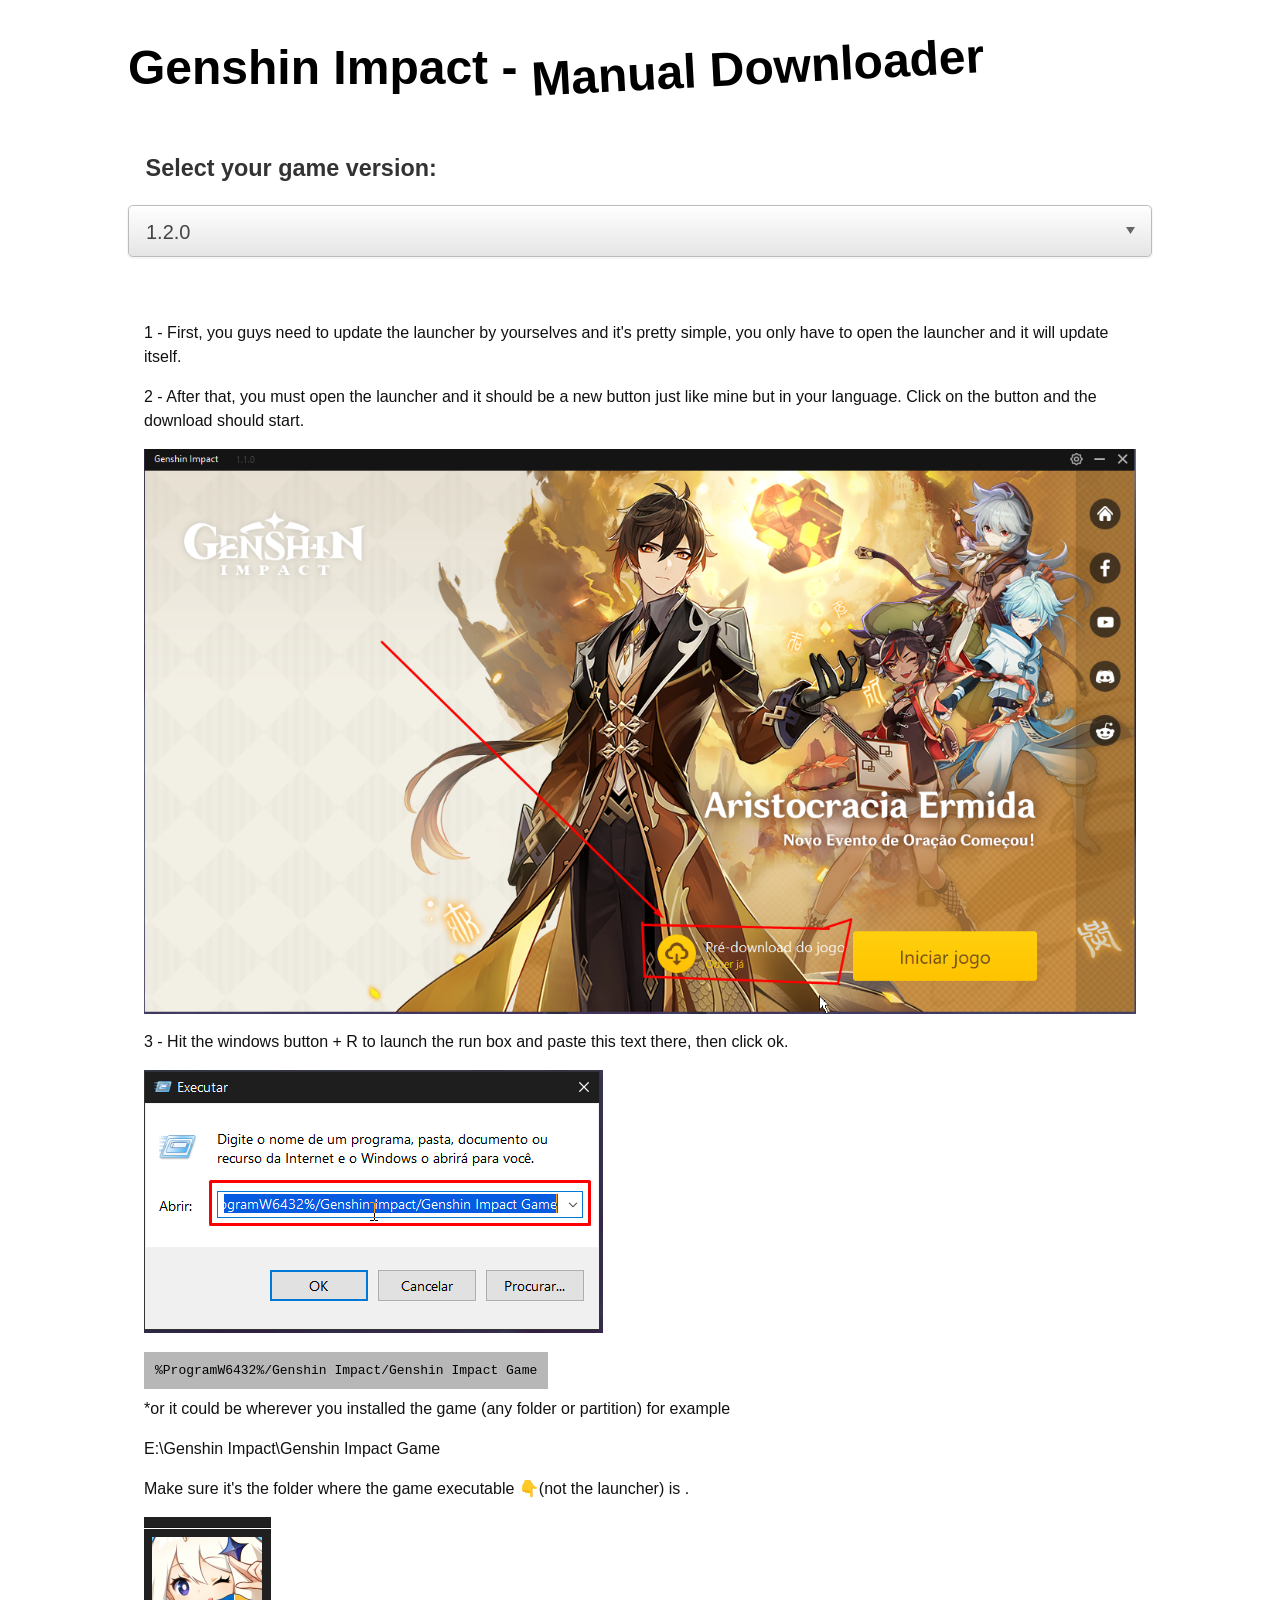
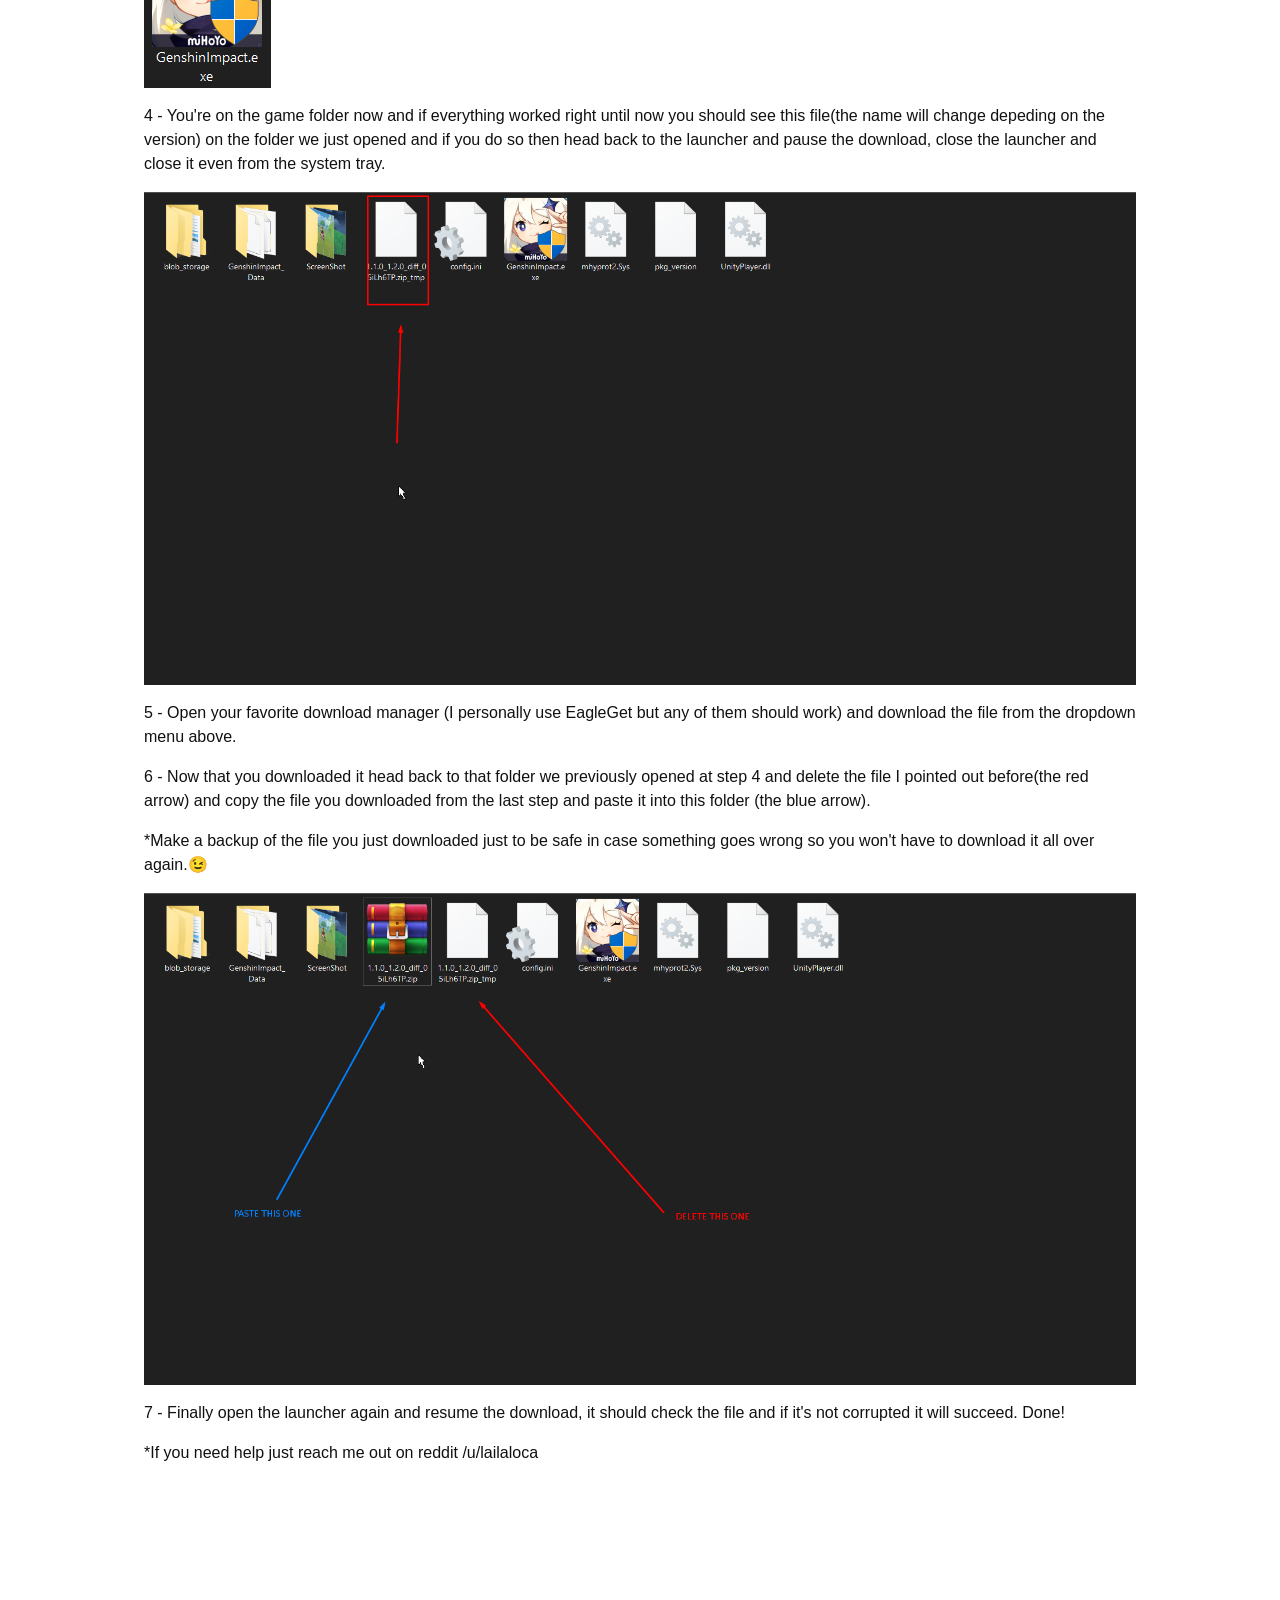
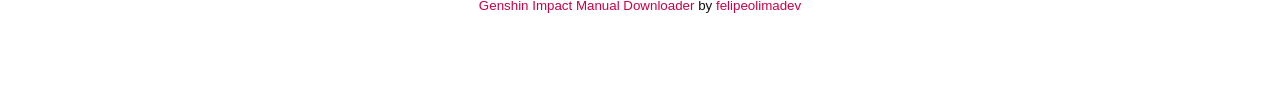
==== index.html @ 71a45eb3 "Add files via upload" ====
<!DOCTYPE html>
<html lang="en" >
<head>
  <meta charset="UTF-8">
  <title>Genshin Impact Manual Downloader</title>
  <link rel="stylesheet" href="./style.css">

</head>
<body>
<!-- partial:index.partial.html -->

<h1 class="h1-title"><span>Genshin Impact</span> - <span>Manual Downloader</span></h1>

<h3><label class="wrapper second-title" for="states">Select your game version:</label></h3>
<div class="button dropdown"> 
  <select id="colorselector">
     <option value="120">1.2.0</option>
     <option value="130">1.3.0</option>
     <option value="132">1.3.2</option>
	 <option value="140">1.4.0 (Full install)</option>
  </select>
</div>

<div class="output">
  <div id="120" class="colors red">
  <p><h1>From 1.2.0 to 1.3.2</h1></p>
  <h3>MD5 HASH: <code class="code-red">3BEC4FBD206C44305ED98B27245C125B</code></h3>
  <h2><code class="code-red">https://autopatchhk.yuanshen.com/client_app/update/hk4e_global/10/1.2.0_1.3.2_diff_sHu9eOFd.zip</code></h2>
  
  <p><h1>From 1.2.0 to 1.4.0</h1></p>
  <h3>MD5 HASH: <code class="code-red">4CECEE1CA156A1D837879C509318E1BC</code></h3>
  <h2><code class="code-red">https://autopatchhk.yuanshen.com/client_app/update/hk4e_global/10/1.2.0_1.4.0_diff_kO7vMycf.zip</code></h2>
  
  </div>
  <div id="130" class="colors yellow">
  <p><h1>From 1.3.0 to 1.3.2</h1></p>
  <h3>MD5 HASH: <code class="code-yellow">E9FAFF0BE1172B6C1810EA9C0E4A84C6</code></h3>
  <h2><code class="code-yellow">https://autopatchhk.yuanshen.com/client_app/update/hk4e_global/10/1.3.0_1.3.2_diff_ryqTKPYO.zip</code></h2>  
  
  <p><h1>From 1.3.0 to 1.4.0</h1></p>
  <h3>MD5 HASH: <code class="code-yellow">5268B61186CE993583B4AE849CB8EB5B</code></h3>
  <h2><code class="code-yellow">https://autopatchhk.yuanshen.com/client_app/update/hk4e_global/10/1.3.0_1.4.0_diff_hLOEnPIc.zip</code></h2>  
  
  </div>
  <div id="132" class="colors blue"> 
  <p><h1>From 1.3.2 to 1.4.0</h1></p>
  <h3>MD5 HASH: <code class="code-blue">735B91CC82014F9531EDC8C6E764F35A</code></h3>
  <h2><code class="code-blue">https://autopatchhk.yuanshen.com/client_app/update/hk4e_global/10/1.3.2_1.4.0_diff_1P539V4J.zip</code></h2>  
  </div>
  <div id="140" class="colors green"> 
  <p><h1>Download the whole game (1.4.0)</h1></p>
  <p>*This is for those having problems download a fresh install game without coming from older versions!</p>
  <h3>MD5 HASH: <code class="code-green">789BB8815021468D180CFA2AE6CA648A</code></h3>
  <h2><code class="code-green">https://autopatchhk.yuanshen.com/client_app/pc_mihoyo/20210317_67c8f1002bb26672/GenshinImpact_1.4.0.zip</code></h2>  
  </div>
</div>
<div class="container-guide">
<p>1 - First, you guys need to update the launcher by yourselves and it's pretty simple, you only have to open the launcher and it will update itself.</p>


<p>2 - After that, you must open the launcher and it should be a new button just like mine but in your language. Click on the button and the download should start.</p>
<img src="image1.png">
<p>3 - Hit the windows button + R to launch the run box and paste this text there, then click ok.</p>
<img src="image2.png">
<br>
<code>%ProgramW6432%/Genshin Impact/Genshin Impact Game</code>
<p>*or it could be wherever you installed the game (any folder or partition) for example

<p>E:\Genshin Impact\Genshin Impact Game</p>

Make sure it's the folder where the game executable 👇(not the launcher) is .</p>
<img src="image3.png">
<p>4 - You're on the game folder now and if everything worked right until now you should see this file(the name will change depeding on the version) on the folder we just opened and if you do so then head back to the launcher and pause the download, close the launcher and close it even from the system tray.</p>
<img src="image4.png">

<p>5 - Open your favorite download manager (I personally use EagleGet but any of them should work) and download the file from the dropdown menu above.</p>

<p>6 - Now that you downloaded it head back to that folder we previously opened at step 4 and delete the file I pointed out before(the red arrow) and copy the file you downloaded from the last step and paste it into this folder (the blue arrow).</p>

<p>*Make a backup of the file you just downloaded just to be safe in case something goes wrong so you won't have to download it all over again.😉</p>
<img src="image5.png">

<p>7 - Finally open the launcher again and resume the download, it should check the file and if it's not corrupted it will succeed. Done!</p>

*If you need help just reach me out on reddit /u/lailaloca
</div>
<footer>
<small>
<a href="https://felipeolimadev.github.io/index.html">Genshin Impact Manual Downloader</a> 
by <a href="https://github.com/felipeolimadev/">felipeolimadev</a></small>
</footer>
<!-- partial -->
  <script src='https://cdnjs.cloudflare.com/ajax/libs/jquery/2.1.3/jquery.min.js'></script><script  src="./script.js"></script>

</body>
</html>
---- style.css ----
body {
  font: 100%/1.5 Arial, Corbel, "Lucida Grande", "Trebuchet Ms", sans-serif;
  color: #111; 
	background: #fff;
	background-size:cover;
  margin: 2em 10%;
}
.main-title{
	
}
.second-title{
	
}
/* Label styles: style as needed */
label {
  display:block;
  margin: 2em 1em .25em .75em;
  font-size: 1.25em;
  color:#333;
}

/* Container used for styling the custom select, the buttom class adds the bg gradient, corners, etc. */
.dropdown {
  position: relative;
  display:block;
  margin-top:0.5em;
  padding:0;
}

/* This is the native select, we're making everything the text invisible so we can see the button styles in the wrapper */
.dropdown select {
  width:100%;
  margin:0;
  background:none;
  border: 1px solid transparent;
  outline: none;
  /* Prefixed box-sizing rules necessary for older browsers */
  box-sizing: border-box;
  /* Remove select styling */
  -moz-appearance: none;
       appearance: none;
  -webkit-appearance: none;
  /* Magic font size number to prevent iOS text zoom */
  font-size:1.25em;
  /* General select styles: change as needed */
  /* font-weight: bold; */
  color: #444;
  padding: .6em 1.9em .5em .8em;
  line-height:1.3;
}
.dropdown select,
label {
  font-family: AvenirNextCondensed-DemiBold, Corbel, "Lucida Grande","Trebuchet Ms", sans-serif;
}

/* Custom arrow sits on top of the select - could be an image, SVG, icon font, etc. or the arrow could just baked into the bg image on the select */

.dropdown::after {
  content: "";
  position: absolute;
  width: 9px;
  height: 8px;
  top: 50%;
  right: 1em;
  margin-top:-4px;
  z-index: 2;
  background: url("data:image/svg+xml;charset=utf8,%3Csvg xmlns='http://www.w3.org/2000/svg' viewBox='0 0 16 12'%3E%3Cpolygon fill='rgb(102,102,102)' points='8,12 0,0 16,0'/%3E%3C/svg%3E") 0 0 no-repeat;  
  /* These hacks make the select behind the arrow clickable in some browsers */
  pointer-events:none;
}

/* This hides native dropdown button arrow in IE 10/11+ so it will have the custom appearance, IE 9 and earlier get a native select */
@media screen and (-ms-high-contrast: active), (-ms-high-contrast: none) {
  .dropdown select::-ms-expand {
    display: none;
  }
  /* Removes the odd blue bg color behind the text in IE 10/11 and sets the text to match the focus style text */
  select:focus::-ms-value {
    background: transparent;
    color: #222;
  }
}

/* Firefox >= 2 -- Older versions of FF (v2 - 6) won't let us hide the native select arrow, so we'll just hide the custom icon and go with native styling */
/* Show only the native arrow */
body:last-child .dropdown::after, x:-moz-any-link {
  display: none;
}
/* reduce padding */
body:last-child .dropdown select, x:-moz-any-link {
  padding-right: .8em;
}

/* Firefox 7+ -- Will let us hide the arrow, but inconsistently (see FF 30 comment below). We've found the simplest way to hide the native styling in FF is to make the select bigger than its container. */
/* The specific FF selector used below successfully overrides the previous rule that turns off the custom icon; other FF hacky selectors we tried, like `*>.dropdown::after`, did not undo the previous rule */

/* Set overflow:hidden on the wrapper to clip the native select's arrow, this clips hte outline too so focus styles are less than ideal in FF */
_::-moz-progress-bar, body:last-child .dropdown {
  overflow: hidden;
}
/* Show only the custom icon */
_::-moz-progress-bar, body:last-child .dropdown:after {
  display: block;
}
_::-moz-progress-bar, body:last-child .dropdown select {
  /* increase padding to make room for menu icon */
  padding-right: 1.9em;
  /* `window` appearance with these text-indent and text-overflow values will hide the arrow FF up to v30 */
  -moz-appearance: window;
  text-indent: 0.01px;
  text-overflow: "";
  /* for FF 30+ on Windows 8, we need to make the select a bit longer to hide the native arrow */
  width: 110%;
}

/* At first we tried the following rule to hide the native select arrow in Firefox 30+ in Windows 8, but we'd rather simplify the CSS and widen the select for all versions of FF since this is a recurring issue in that browser */
/* @supports (-moz-appearance:meterbar) and (background-blend-mode:difference,normal) {
.dropdown select { width:110%; }
}   */


/* Firefox 7+ focus style - This works around the issue that -moz-appearance: window kills the normal select focus. Using semi-opaque because outline doesn't handle rounded corners */
_::-moz-progress-bar, body:last-child .dropdown select:focus {
  outline: 2px solid rgba(180,222,250, .7);
}


/* Opera - Pre-Blink nix the custom arrow, go with a native select button */
x:-o-prefocus, .dropdown::after {
  display:none;
}


/* Hover style */
.dropdown:hover {
  border:1px solid #888;
}

/* Focus style */
select:focus {
  outline:none;
  box-shadow: 0 0 1px 3px rgba(180,222,250, 1);
  background-color:transparent;
  color: #222;
  border:1px solid #aaa;
}


/* Firefox focus has odd artifacts around the text, this kills that */
select:-moz-focusring {
  color: transparent;
  text-shadow: 0 0 0 #000;
}

option {
  font-weight:normal;
}


/* These are just demo button-y styles, style as you like */
.button {
  border: 1px solid #bbb;
  border-radius: .3em;
  box-shadow: 0 1px 0 1px rgba(0,0,0,.04);
  background: #f3f3f3; /* Old browsers */ /* FF3.6+ */ /* Chrome,Safari4+ */ /* Chrome10+,Safari5.1+ */ /* Opera 11.10+ */ /* IE10+ */
  background: linear-gradient(to bottom, #ffffff 0%,#e5e5e5 100%); /* W3C */
}
.container-guide{
	  margin: 0 auto;
  padding: 1em; 
  background #000;
}
.container-guide img{
        max-width: 100%;
        max-height: 100%;
        display: block; /* remove extra space below image */
    
}
.container-guide code{    
	padding: 11px;    
    background: #b7b7b7;
    color: #000;}
	
.output {
  margin: 0 auto;
  padding: 1em; 
}
.colors {
  padding: 2em;
  color: #fff;
  display: none;
}
.red {
  background: #c04;
} 
.green{
	background: #c04;
}
code{
	padding: 5px;
	background: #fff;
	color: #000;
}
.code-green{
	
}
.yellow {
  color: #000;
  background: #f5e000;
} 
.blue {
  background: #079;
}
footer {
  margin: 5em auto 3em;
  padding: 2em 2.5%;
  text-align: center;
}
a {
  color: #c04;
  text-decoration: none;
}

a:hover {
  color: #903;
  text-decoration: underline;
}




.h1-title {
  margin: 0;
  font-size: 3em;
  padding: 0;
  color: black;

  span {
    transform: scale(0.9);
    display: inline-block;
  }
  span:first-child {
    animation: bop 1s cubic-bezier(0.175, 0.885, 0.32, 1.275) forwards infinite
      alternate;
  }
  span:last-child {
    animation: bopB 1s 0.2s cubic-bezier(0.175, 0.885, 0.32, 1.275) forwards
      infinite alternate;
  }
}

@keyframes bop {
  0% {
    transform: scale(0.9);
  }
  50%,
  100% {
    transform: scale(1);
  }
}

@keyframes bopB {
  0% {
    transform: scale(0.9);
  }
  80%,
  100% {
    transform: scale(1) rotateZ(-3deg);
  }
}
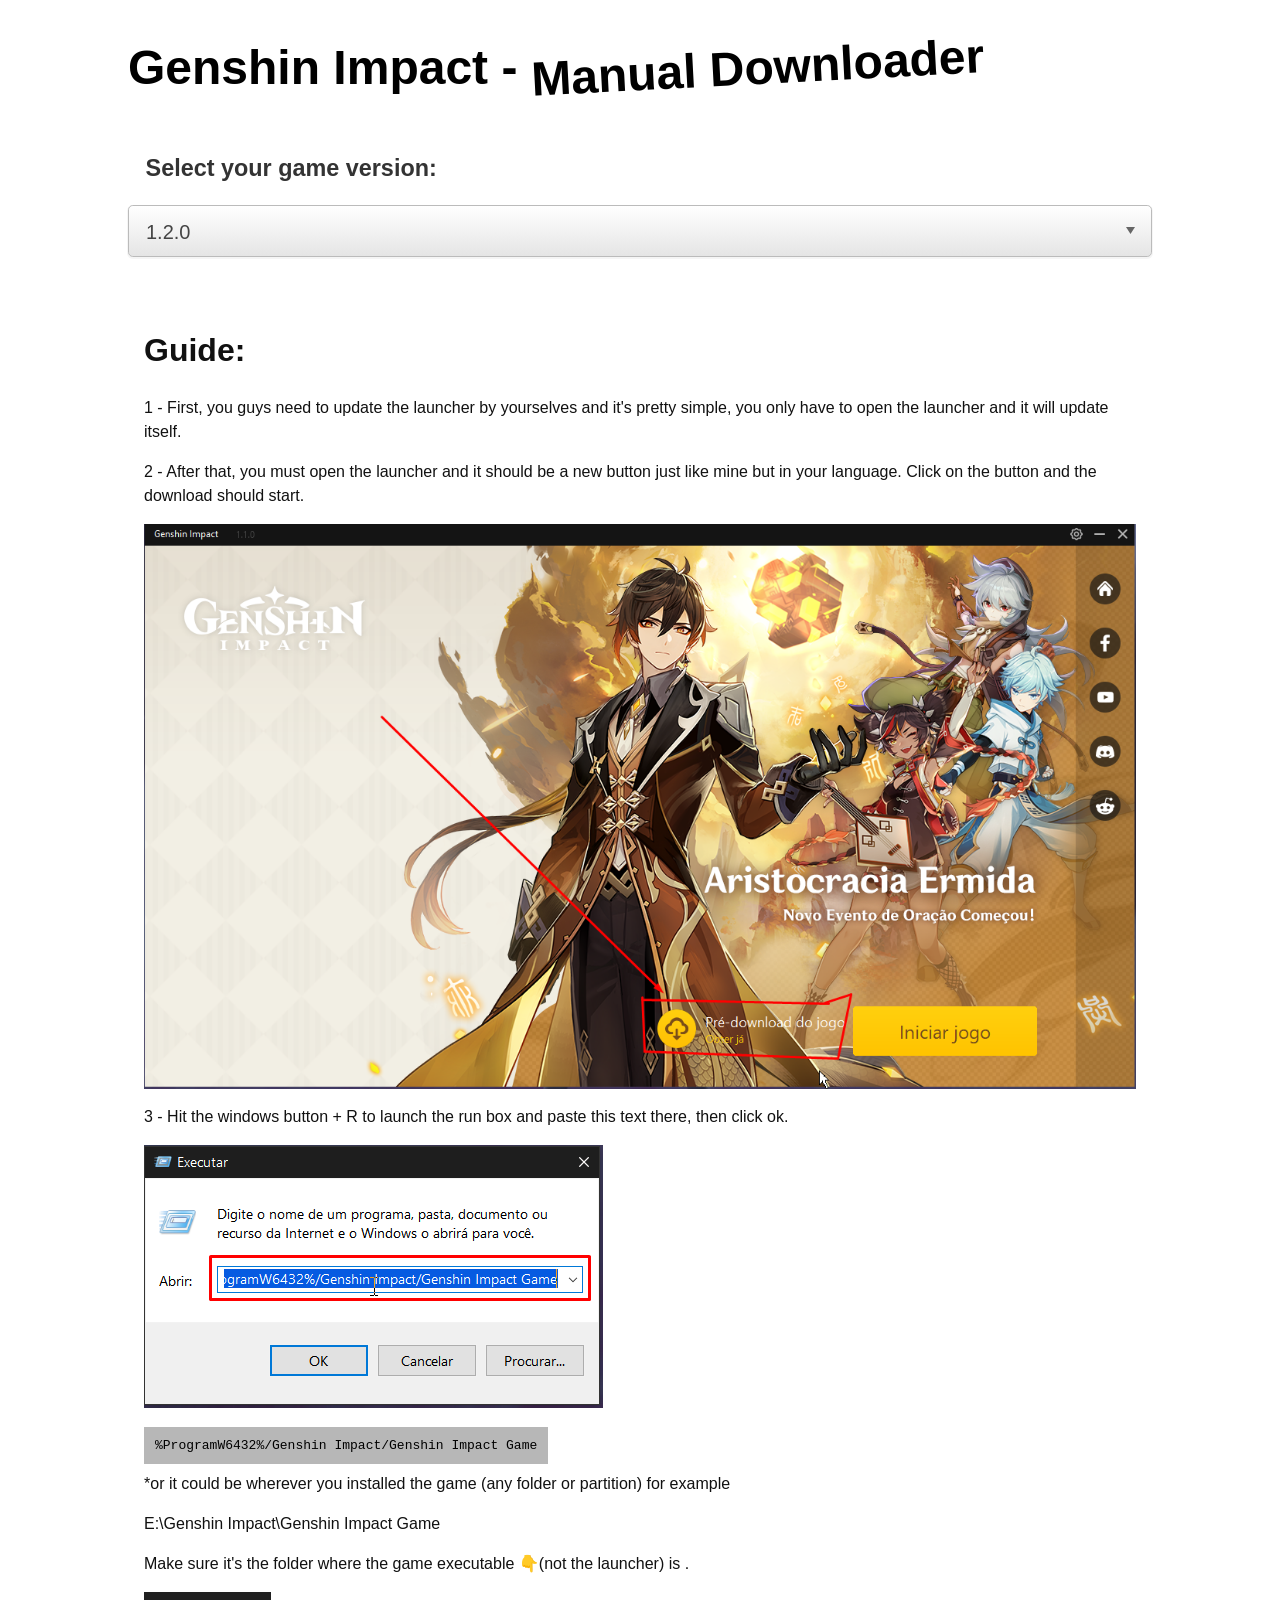
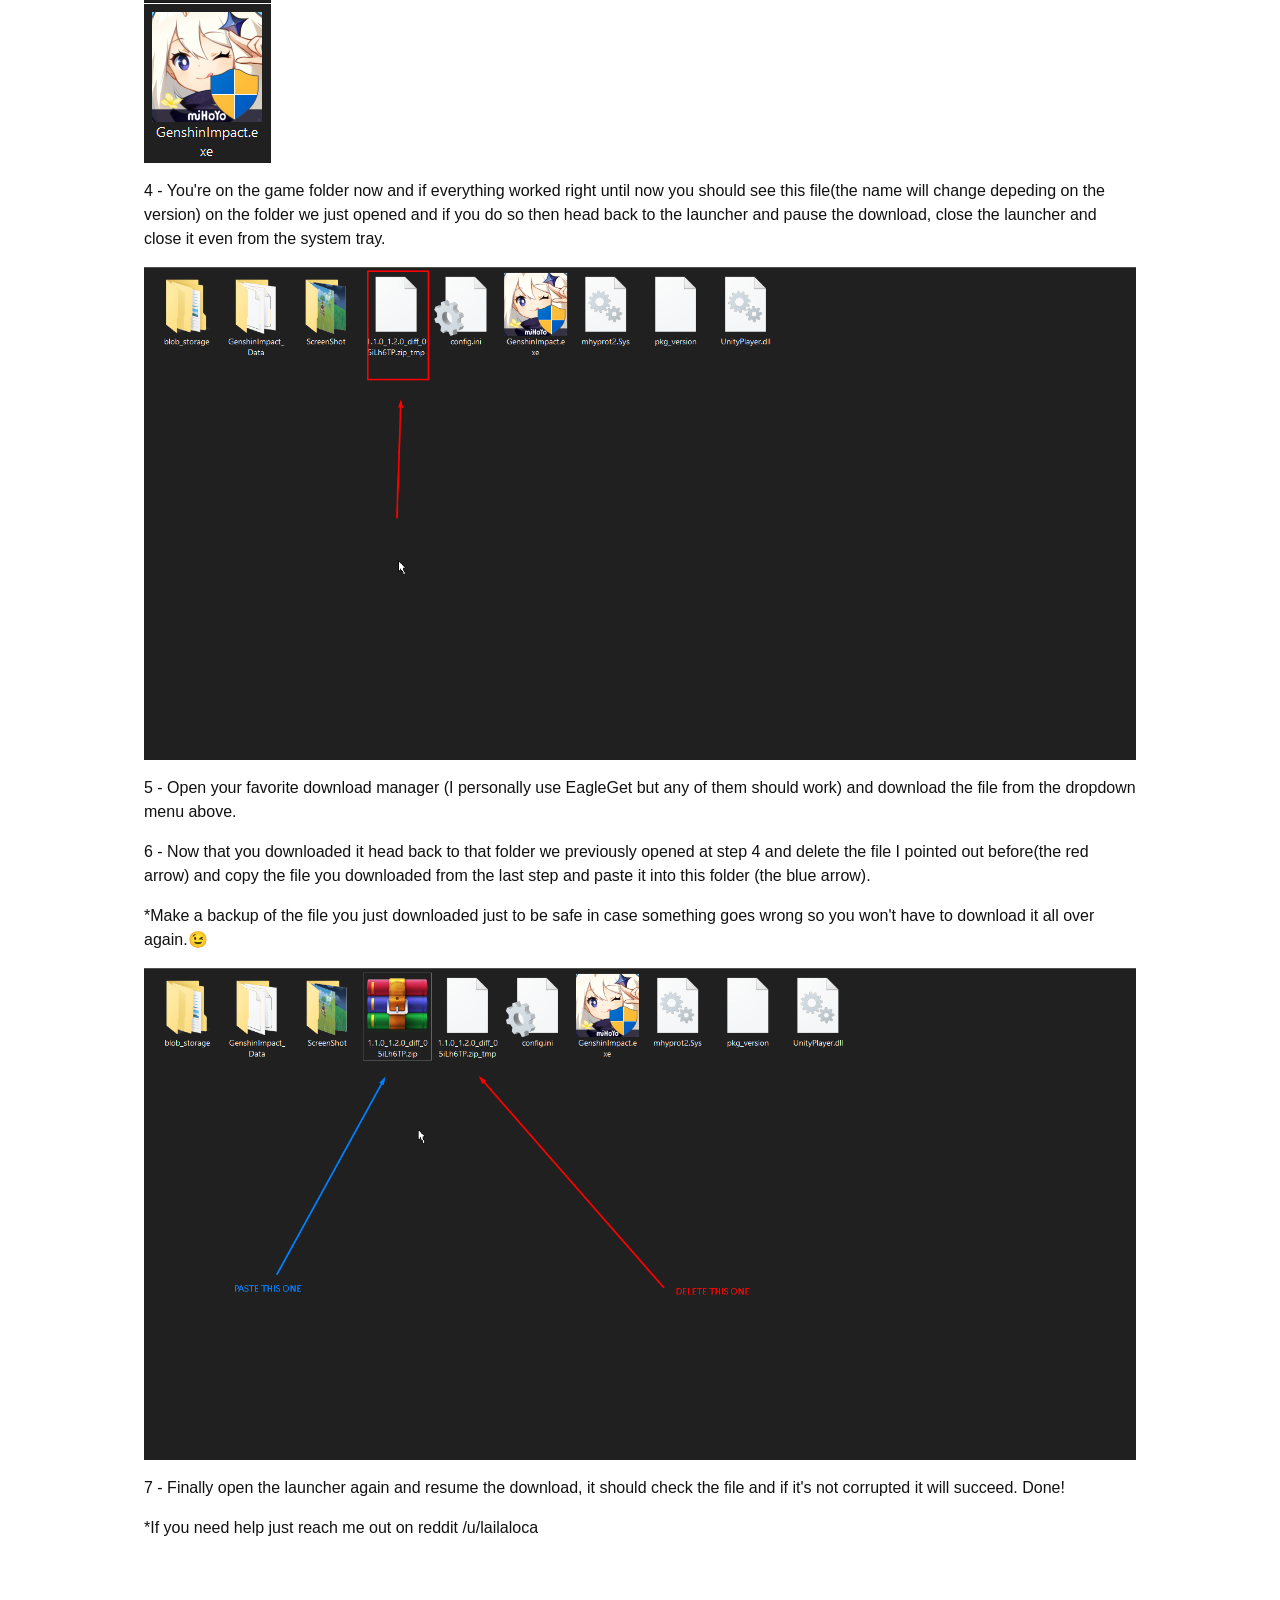
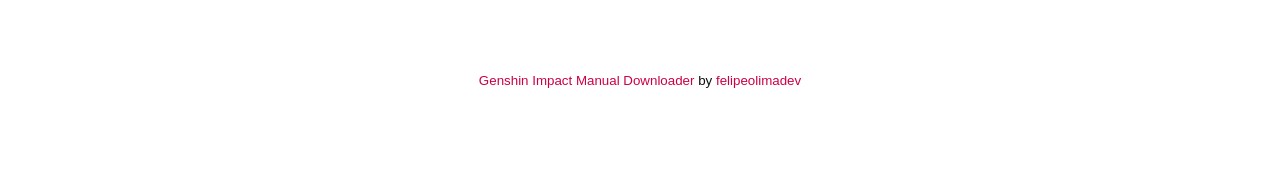
==== commit f73d8397: "Update index.html" ====
--- a/index.html
+++ b/index.html
@@ -55,6 +55,7 @@
   </div>
 </div>
 <div class="container-guide">
+	<h1>Guide: </h1>
 <p>1 - First, you guys need to update the launcher by yourselves and it's pretty simple, you only have to open the launcher and it will update itself.</p>
 
 
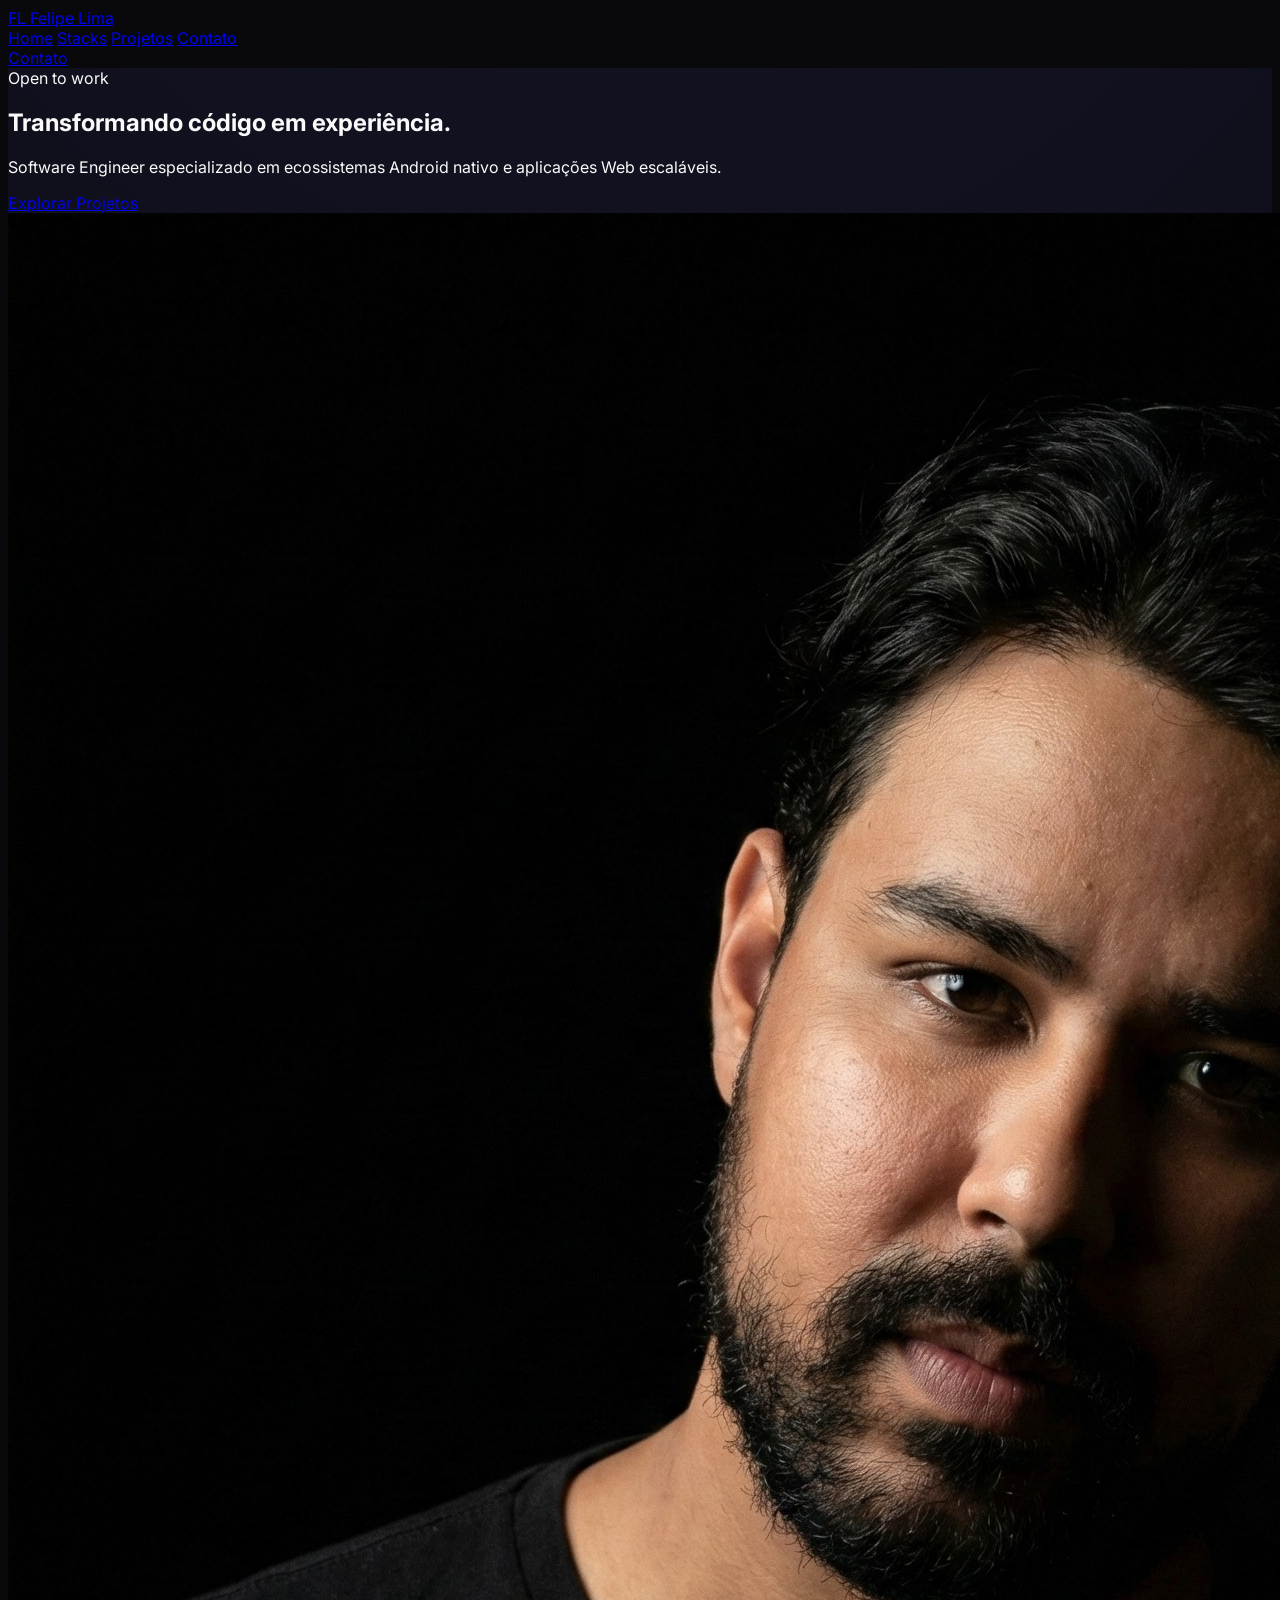
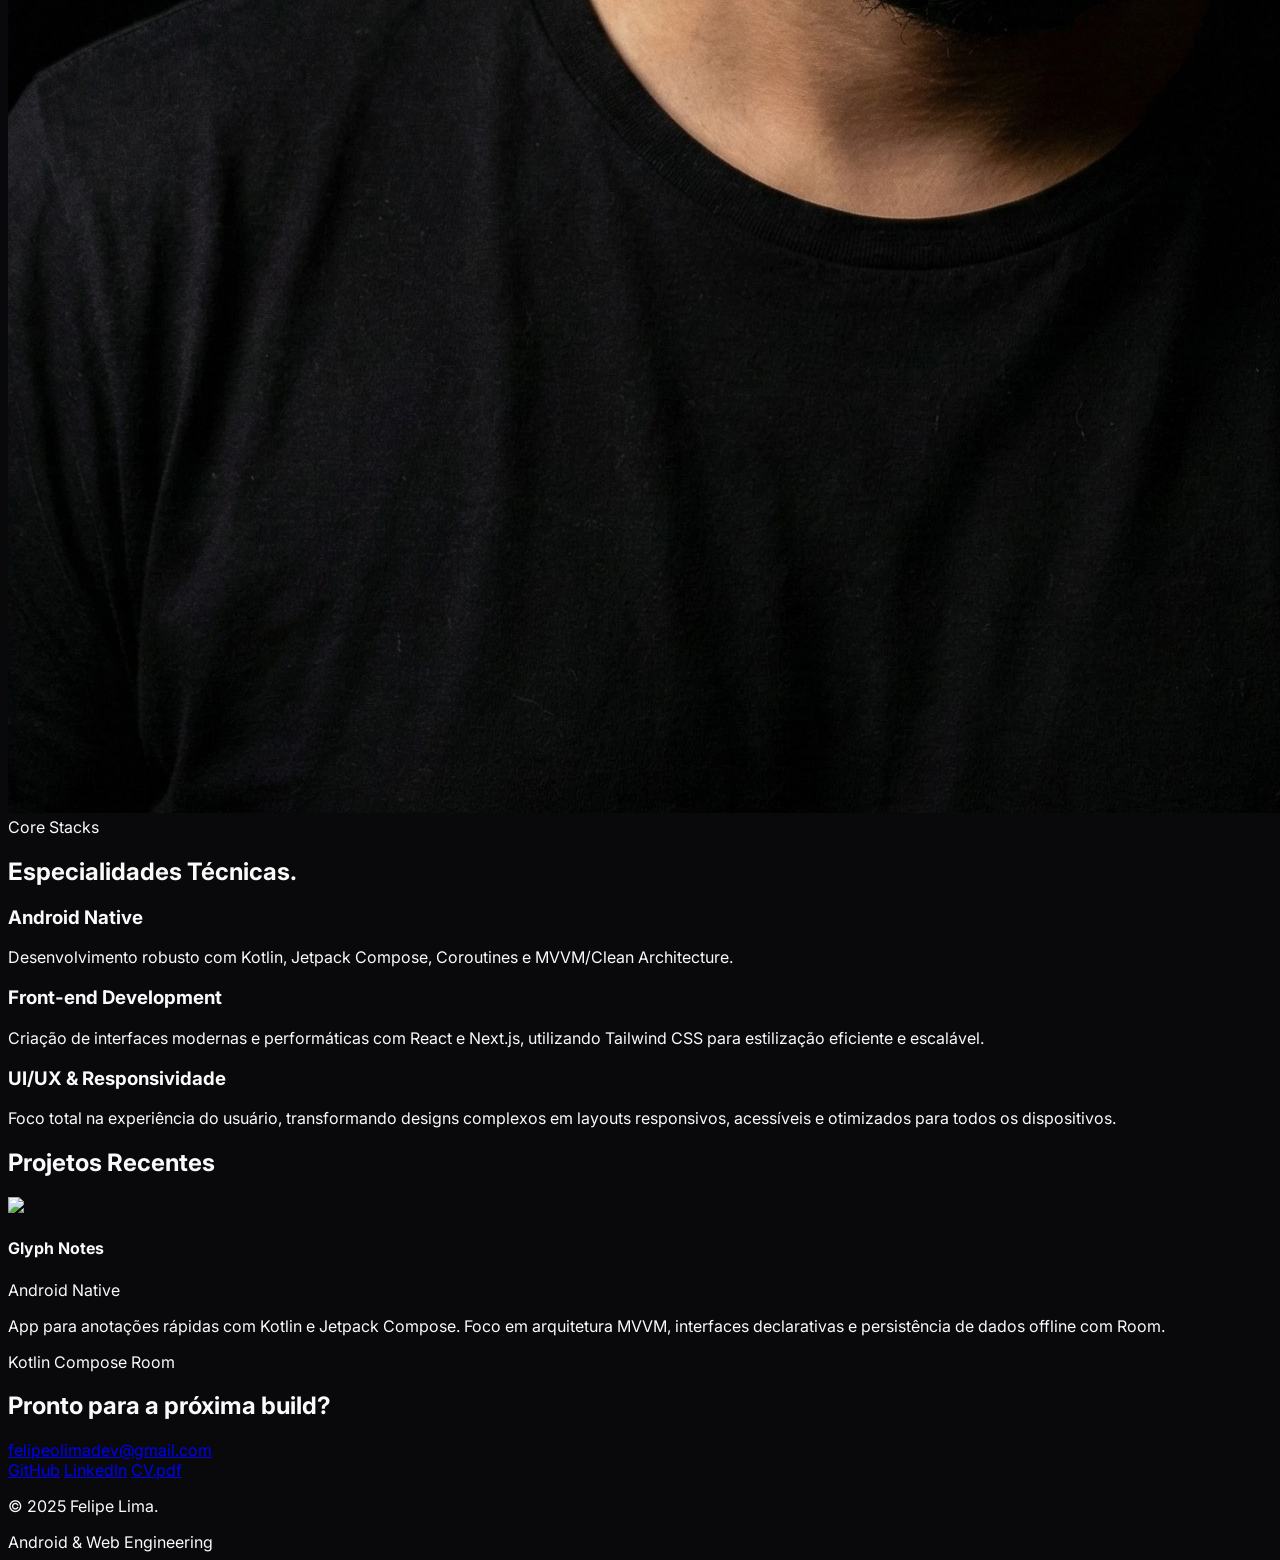
==== commit 79c1b632: "Add files via upload" ====
--- a/index.html
+++ b/index.html
@@ -1,97 +1,250 @@
-<!DOCTYPE html>
-<html lang="en" >
-<head>
-  <meta charset="UTF-8">
-  <title>Genshin Impact Manual Downloader</title>
-  <link rel="stylesheet" href="./style.css">
-
-</head>
-<body>
-<!-- partial:index.partial.html -->
-
-<h1 class="h1-title"><span>Genshin Impact</span> - <span>Manual Downloader</span></h1>
-
-<h3><label class="wrapper second-title" for="states">Select your game version:</label></h3>
-<div class="button dropdown"> 
-  <select id="colorselector">
-     <option value="120">1.2.0</option>
-     <option value="130">1.3.0</option>
-     <option value="132">1.3.2</option>
-	 <option value="140">1.4.0 (Full install)</option>
-  </select>
-</div>
-
-<div class="output">
-  <div id="120" class="colors red">
-  <p><h1>From 1.2.0 to 1.3.2</h1></p>
-  <h3>MD5 HASH: <code class="code-red">3BEC4FBD206C44305ED98B27245C125B</code></h3>
-  <h2><code class="code-red">https://autopatchhk.yuanshen.com/client_app/update/hk4e_global/10/1.2.0_1.3.2_diff_sHu9eOFd.zip</code></h2>
-  
-  <p><h1>From 1.2.0 to 1.4.0</h1></p>
-  <h3>MD5 HASH: <code class="code-red">4CECEE1CA156A1D837879C509318E1BC</code></h3>
-  <h2><code class="code-red">https://autopatchhk.yuanshen.com/client_app/update/hk4e_global/10/1.2.0_1.4.0_diff_kO7vMycf.zip</code></h2>
-  
-  </div>
-  <div id="130" class="colors yellow">
-  <p><h1>From 1.3.0 to 1.3.2</h1></p>
-  <h3>MD5 HASH: <code class="code-yellow">E9FAFF0BE1172B6C1810EA9C0E4A84C6</code></h3>
-  <h2><code class="code-yellow">https://autopatchhk.yuanshen.com/client_app/update/hk4e_global/10/1.3.0_1.3.2_diff_ryqTKPYO.zip</code></h2>  
-  
-  <p><h1>From 1.3.0 to 1.4.0</h1></p>
-  <h3>MD5 HASH: <code class="code-yellow">5268B61186CE993583B4AE849CB8EB5B</code></h3>
-  <h2><code class="code-yellow">https://autopatchhk.yuanshen.com/client_app/update/hk4e_global/10/1.3.0_1.4.0_diff_hLOEnPIc.zip</code></h2>  
-  
-  </div>
-  <div id="132" class="colors blue"> 
-  <p><h1>From 1.3.2 to 1.4.0</h1></p>
-  <h3>MD5 HASH: <code class="code-blue">735B91CC82014F9531EDC8C6E764F35A</code></h3>
-  <h2><code class="code-blue">https://autopatchhk.yuanshen.com/client_app/update/hk4e_global/10/1.3.2_1.4.0_diff_1P539V4J.zip</code></h2>  
-  </div>
-  <div id="140" class="colors green"> 
-  <p><h1>Download the whole game (1.4.0)</h1></p>
-  <p>*This is for those having problems download a fresh install game without coming from older versions!</p>
-  <h3>MD5 HASH: <code class="code-green">789BB8815021468D180CFA2AE6CA648A</code></h3>
-  <h2><code class="code-green">https://autopatchhk.yuanshen.com/client_app/pc_mihoyo/20210317_67c8f1002bb26672/GenshinImpact_1.4.0.zip</code></h2>  
-  </div>
-</div>
-<div class="container-guide">
-	<h1>Guide: </h1>
-<p>1 - First, you guys need to update the launcher by yourselves and it's pretty simple, you only have to open the launcher and it will update itself.</p>
-
-
-<p>2 - After that, you must open the launcher and it should be a new button just like mine but in your language. Click on the button and the download should start.</p>
-<img src="image1.png">
-<p>3 - Hit the windows button + R to launch the run box and paste this text there, then click ok.</p>
-<img src="image2.png">
-<br>
-<code>%ProgramW6432%/Genshin Impact/Genshin Impact Game</code>
-<p>*or it could be wherever you installed the game (any folder or partition) for example
-
-<p>E:\Genshin Impact\Genshin Impact Game</p>
-
-Make sure it's the folder where the game executable 👇(not the launcher) is .</p>
-<img src="image3.png">
-<p>4 - You're on the game folder now and if everything worked right until now you should see this file(the name will change depeding on the version) on the folder we just opened and if you do so then head back to the launcher and pause the download, close the launcher and close it even from the system tray.</p>
-<img src="image4.png">
-
-<p>5 - Open your favorite download manager (I personally use EagleGet but any of them should work) and download the file from the dropdown menu above.</p>
-
-<p>6 - Now that you downloaded it head back to that folder we previously opened at step 4 and delete the file I pointed out before(the red arrow) and copy the file you downloaded from the last step and paste it into this folder (the blue arrow).</p>
-
-<p>*Make a backup of the file you just downloaded just to be safe in case something goes wrong so you won't have to download it all over again.😉</p>
-<img src="image5.png">
-
-<p>7 - Finally open the launcher again and resume the download, it should check the file and if it's not corrupted it will succeed. Done!</p>
-
-*If you need help just reach me out on reddit /u/lailaloca
-</div>
-<footer>
-<small>
-<a href="https://felipeolimadev.github.io/index.html">Genshin Impact Manual Downloader</a> 
-by <a href="https://github.com/felipeolimadev/">felipeolimadev</a></small>
-</footer>
-<!-- partial -->
-  <script src='https://cdnjs.cloudflare.com/ajax/libs/jquery/2.1.3/jquery.min.js'></script><script  src="./script.js"></script>
-
-</body>
-</html>
+<!DOCTYPE html>
+<html lang="pt-BR">
+<head>
+    <meta charset="UTF-8">
+    <meta name="viewport" content="width=device-width, initial-scale=1.0">
+    <title>Android & Web Developer | Portfolio</title>
+    <script src="https://cdn.tailwindcss.com"></script>
+    <link href="https://fonts.googleapis.com/css2?family=Inter:wght@200;300;400;500;600&display=swap" rel="stylesheet">
+    <script src="https://unpkg.com/lucide@latest"></script>
+    <style>
+        body {
+            font-family: 'Inter', sans-serif;
+            background-color: #09090b; 
+            color: #fafafa;
+            scroll-behavior: smooth;
+            -webkit-font-smoothing: antialiased;
+        }
+
+        .text-balance { text-wrap: balance; }
+        
+        .soft-glow {
+            background: radial-gradient(circle at 50% -20%, rgba(99, 102, 241, 0.12) 0%, transparent 80%);
+        }
+
+        .glass-card {
+            background: rgba(255, 255, 255, 0.02);
+            backdrop-filter: blur(12px);
+            border: 1px solid rgba(255, 255, 255, 0.05);
+            transition: all 0.4s cubic-bezier(0.4, 0, 0.2, 1);
+        }
+
+        .glass-card:hover {
+            background: rgba(255, 255, 255, 0.05);
+            border-color: rgba(255, 255, 255, 0.15);
+            transform: translateY(-4px);
+        }
+
+        .nav-link {
+            position: relative;
+            transition: color 0.3s;
+        }
+        .nav-link::after {
+            content: '';
+            position: absolute;
+            width: 0;
+            height: 1px;
+            bottom: -4px;
+            left: 0;
+            background-color: #818cf8;
+            transition: width 0.3s;
+        }
+        .nav-link:hover::after { width: 100%; }
+
+        /* Custom Scrollbar */
+        ::-webkit-scrollbar { width: 6px; }
+        ::-webkit-scrollbar-track { background: #09090b; }
+        ::-webkit-scrollbar-thumb { background: #27272a; border-radius: 10px; }
+    </style>
+</head>
+<body class="selection:bg-indigo-500/30 selection:text-indigo-200">
+
+    <!-- Header / Nav -->
+    <nav class="fixed w-full z-50 bg-black/40 backdrop-blur-xl border-b border-white/5">
+        <div class="max-w-6xl mx-auto px-6 h-16 flex items-center justify-between">
+            <a href="#" class="text-lg font-medium tracking-widest uppercase flex items-center gap-2 group">
+                <span class="w-8 h-8 flex items-center justify-center bg-white text-black rounded-sm font-bold text-xs group-hover:bg-indigo-400 transition-colors">FL</span>
+                <span class="hidden sm:inline">Felipe Lima</span>
+            </a>
+            
+            <div class="hidden md:flex items-center gap-10 text-[10px] uppercase tracking-[0.2em] font-medium text-zinc-500">
+                <a href="#home" class="nav-link hover:text-white">Home</a>
+                <a href="#stacks" class="nav-link hover:text-white">Stacks</a>
+                <a href="#projects" class="nav-link hover:text-white">Projetos</a>
+                <a href="#contact" class="nav-link hover:text-white">Contato</a>
+            </div>
+
+            <div class="flex items-center gap-4">
+                <a href="https://github.com/felipeolimadev/" target="_blank" class="text-zinc-500 hover:text-white transition-colors">
+                    <i data-lucide="github" class="w-4 h-4"></i>
+                </a>
+                <a href="#contact" class="text-[10px] uppercase tracking-widest border border-white/20 px-5 py-2 hover:bg-white hover:text-black transition-all">
+                    Contato
+                </a>
+            </div>
+        </div>
+    </nav>
+
+    <!-- Hero -->
+    <section id="home" class="relative min-h-screen flex items-center pt-20 px-6 soft-glow overflow-hidden">
+        <div class="max-w-6xl mx-auto w-full grid md:grid-cols-2 gap-20 items-center">
+            <div class="space-y-8">
+                <div class="inline-flex items-center gap-3 px-3 py-1 rounded-full border border-indigo-500/20 bg-indigo-500/5 text-indigo-400 text-[10px] uppercase tracking-widest font-semibold">
+                    <span class="relative flex h-2 w-2">
+                      <span class="animate-ping absolute inline-flex h-full w-full rounded-full bg-indigo-400 opacity-75"></span>
+                      <span class="relative inline-flex rounded-full h-2 w-2 bg-indigo-500"></span>
+                    </span>
+                    Open to work
+                </div>
+                
+                <h1 class="text-6xl md:text-8xl font-light tracking-tighter leading-[0.9] text-balance">
+                    Transformando código em <span class="text-zinc-500 font-normal">experiência.</span>
+                </h1>
+                
+                <p class="text-zinc-400 text-lg max-w-md font-light leading-relaxed">
+                    Software Engineer especializado em ecossistemas <span class="text-white">Android</span> nativo e aplicações <span class="text-white">Web</span> escaláveis.
+                </p>
+
+                <div class="flex items-center gap-8 pt-4">
+                    <a href="#projects" class="group flex items-center gap-3 text-sm font-medium tracking-wide">
+                        Explorar Projetos
+                        <span class="w-10 h-10 rounded-full border border-white/10 flex items-center justify-center group-hover:bg-white group-hover:text-black transition-all">
+                            <i data-lucide="chevron-right" class="w-4 h-4"></i>
+                        </span>
+                    </a>
+                </div>
+            </div>
+
+            <div class="relative hidden md:flex justify-center items-center">
+                <!-- Image Container - Reduced size by 10% (w-[90%]) -->
+                <div class="relative w-[90%] aspect-[4/5] bg-zinc-900 rounded-sm overflow-hidden border border-white/5 group shadow-2xl">
+                    <!-- Your Picture -->
+                    <img 
+                        src="profile.png" 
+                        alt="Felipe Lima" 
+                        class="w-full h-full object-cover grayscale group-hover:grayscale-0 transition-all duration-700 ease-in-out scale-[1.02] group-hover:scale-100"
+                        onerror="this.src='profile.png'"
+                    >
+                    
+                    <!-- Subtle Gradient Overlay -->
+                    <div class="absolute inset-0 bg-gradient-to-t from-black/60 via-transparent to-transparent opacity-60"></div>
+                    
+                    <!-- Decorative Corner -->
+                    <div class="absolute top-0 right-0 p-4">
+                        <div class="w-12 h-12 border-t border-r border-white/20"></div>
+                    </div>
+                </div>
+            </div>
+        </div>
+    </section>
+
+    <!-- Stacks -->
+    <section id="stacks" class="py-32 px-6 border-t border-white/5">
+        <div class="max-w-6xl mx-auto">
+            <div class="mb-20">
+                <span class="text-indigo-400 text-[10px] uppercase tracking-[0.3em] font-bold block mb-4">Core Stacks</span>
+                <h2 class="text-4xl font-light tracking-tight">Especialidades <span class="italic text-zinc-500">Técnicas</span>.</h2>
+            </div>
+
+            <div class="grid grid-cols-1 md:grid-cols-3 gap-1px bg-white/5 border border-white/5">
+                <!-- Stack Android -->
+                <div class="bg-[#09090b] p-12 space-y-6 group hover:bg-zinc-900/50 transition-colors">
+                    <i data-lucide="smartphone" class="w-6 h-6 text-zinc-500 group-hover:text-indigo-400 transition-colors"></i>
+                    <h3 class="text-xl font-medium tracking-tight">Android Native</h3>
+                    <p class="text-zinc-500 text-sm leading-relaxed">Desenvolvimento robusto com Kotlin, Jetpack Compose, Coroutines e MVVM/Clean Architecture.</p>
+                </div>
+                
+                <!-- Stack Web -->
+                <div class="bg-[#09090b] p-12 space-y-6 group hover:bg-zinc-900/50 transition-colors">
+                    <i data-lucide="globe" class="w-6 h-6 text-zinc-500 group-hover:text-indigo-400 transition-colors"></i>
+                    <h3 class="text-xl font-medium tracking-tight">Front-end Development</h3>
+                    <p class="text-zinc-500 text-sm leading-relaxed">Criação de interfaces modernas e performáticas com React e Next.js, utilizando Tailwind CSS para estilização eficiente e escalável.</p>
+                </div>
+
+                <!-- Stack Backend/Cloud -->
+                <div class="bg-[#09090b] p-12 space-y-6 group hover:bg-zinc-900/50 transition-colors">
+                    <i data-lucide="server" class="w-6 h-6 text-zinc-500 group-hover:text-indigo-400 transition-colors"></i>
+                    <h3 class="text-xl font-medium tracking-tight">UI/UX & Responsividade</h3>
+                    <p class="text-zinc-500 text-sm leading-relaxed">Foco total na experiência do usuário, transformando designs complexos em layouts responsivos, acessíveis e otimizados para todos os dispositivos.</p>
+                </div>
+            </div>
+        </div>
+    </section>
+
+    <!-- Projects -->
+    <section id="projects" class="py-32 px-6">
+        <div class="max-w-6xl mx-auto">
+            <div class="flex justify-between items-end mb-16">
+                <h2 class="text-5xl font-light tracking-tighter">Projetos <span class="text-zinc-600">Recentes</span></h2>
+            </div>
+
+            <div class="grid grid-cols-1 md:grid-cols-2 gap-16">
+                <!-- Android Project -->
+                <div class="group cursor-pointer">
+                    <div class="relative aspect-[16/10] bg-zinc-900 overflow-hidden mb-6 border border-white/5">
+                        <div class="absolute inset-0 bg-gradient-to-br from-indigo-500/20 to-transparent opacity-0 group-hover:opacity-100 transition-opacity"></div>
+                        <img src="https://images.unsplash.com/photo-1607252650355-f7fd0460ccdb?q=80&w=1000&auto=format&fit=crop" class="w-full h-full object-cover opacity-40 group-hover:scale-105 transition-all duration-700">
+                    </div>
+                    <div class="space-y-2">
+                        <div class="flex justify-between items-center">
+                            <h4 class="text-xl font-medium tracking-tight">Glyph Notes</h4>
+                            <span class="text-[10px] text-zinc-600 border border-zinc-800 px-2 py-1 uppercase">Android Native</span>
+                        </div>
+                        <p class="text-zinc-500 text-sm font-light">App para anotações rápidas com Kotlin e Jetpack Compose. Foco em arquitetura MVVM, interfaces declarativas e persistência de dados offline com Room.</p>
+                        <div class="flex gap-4 pt-2">
+                            <span class="text-[10px] text-indigo-400 font-mono">Kotlin</span>
+                            <span class="text-[10px] text-indigo-400 font-mono">Compose</span>
+                            <span class="text-[10px] text-indigo-400 font-mono">Room</span>
+                        </div>
+                    </div>
+                </div>
+
+                
+                </div>
+            </div>
+        </div>
+    </section>
+
+    <!-- Contact -->
+    <section id="contact" class="py-32 px-6 border-t border-white/5 bg-zinc-950/50">
+        <div class="max-w-3xl mx-auto text-center space-y-12">
+            <h2 class="text-5xl md:text-7xl font-light tracking-tighter">Pronto para a próxima <span class="italic text-zinc-400 underline decoration-indigo-500/30 underline-offset-8">build</span>?</h2>
+            
+            <div class="pt-8">
+                <a href="mailto:felipeolimadev@gmail.com" class="text-2xl md:text-4xl font-light hover:text-indigo-400 transition-colors border-b border-white/10 pb-2">
+                    felipeolimadev@gmail.com
+                </a>
+            </div>
+
+            <div class="flex justify-center gap-12 text-zinc-500 text-[10px] uppercase tracking-[0.4em] font-bold">
+                <a href="https://github.com/felipeolimadev" class="hover:text-white transition-colors">GitHub</a>
+                <a href="https://www.linkedin.com/in/felipe-l-909464297/" class="hover:text-white transition-colors">LinkedIn</a>
+                <a href="Felipe Lima-resume.pdf" class="hover:text-white transition-colors">CV.pdf</a>
+            </div>
+        </div>
+    </section>
+
+    <!-- Footer -->
+    <footer class="py-12 px-6 border-t border-white/5">
+        <div class="max-w-6xl mx-auto flex flex-col sm:flex-row justify-between items-center gap-6 text-zinc-600 text-[9px] uppercase tracking-widest font-medium">
+            <p>&copy; 2025 Felipe Lima.</p>
+            <div class="flex gap-8">
+                <span>Android & Web Engineering</span>
+                <span id="current-time"></span>
+            </div>
+        </div>
+    </footer>
+
+    <script>
+        lucide.createIcons();
+
+        // Update time
+        function updateTime() {
+            const now = new Date();
+            document.getElementById('current-time').innerText = now.toLocaleTimeString('pt-BR', { hour: '2-digit', minute: '2-digit', second: '2-digit' });
+        }
+        setInterval(updateTime, 1000);
+        updateTime();
+    </script>
+</body>
+</html>
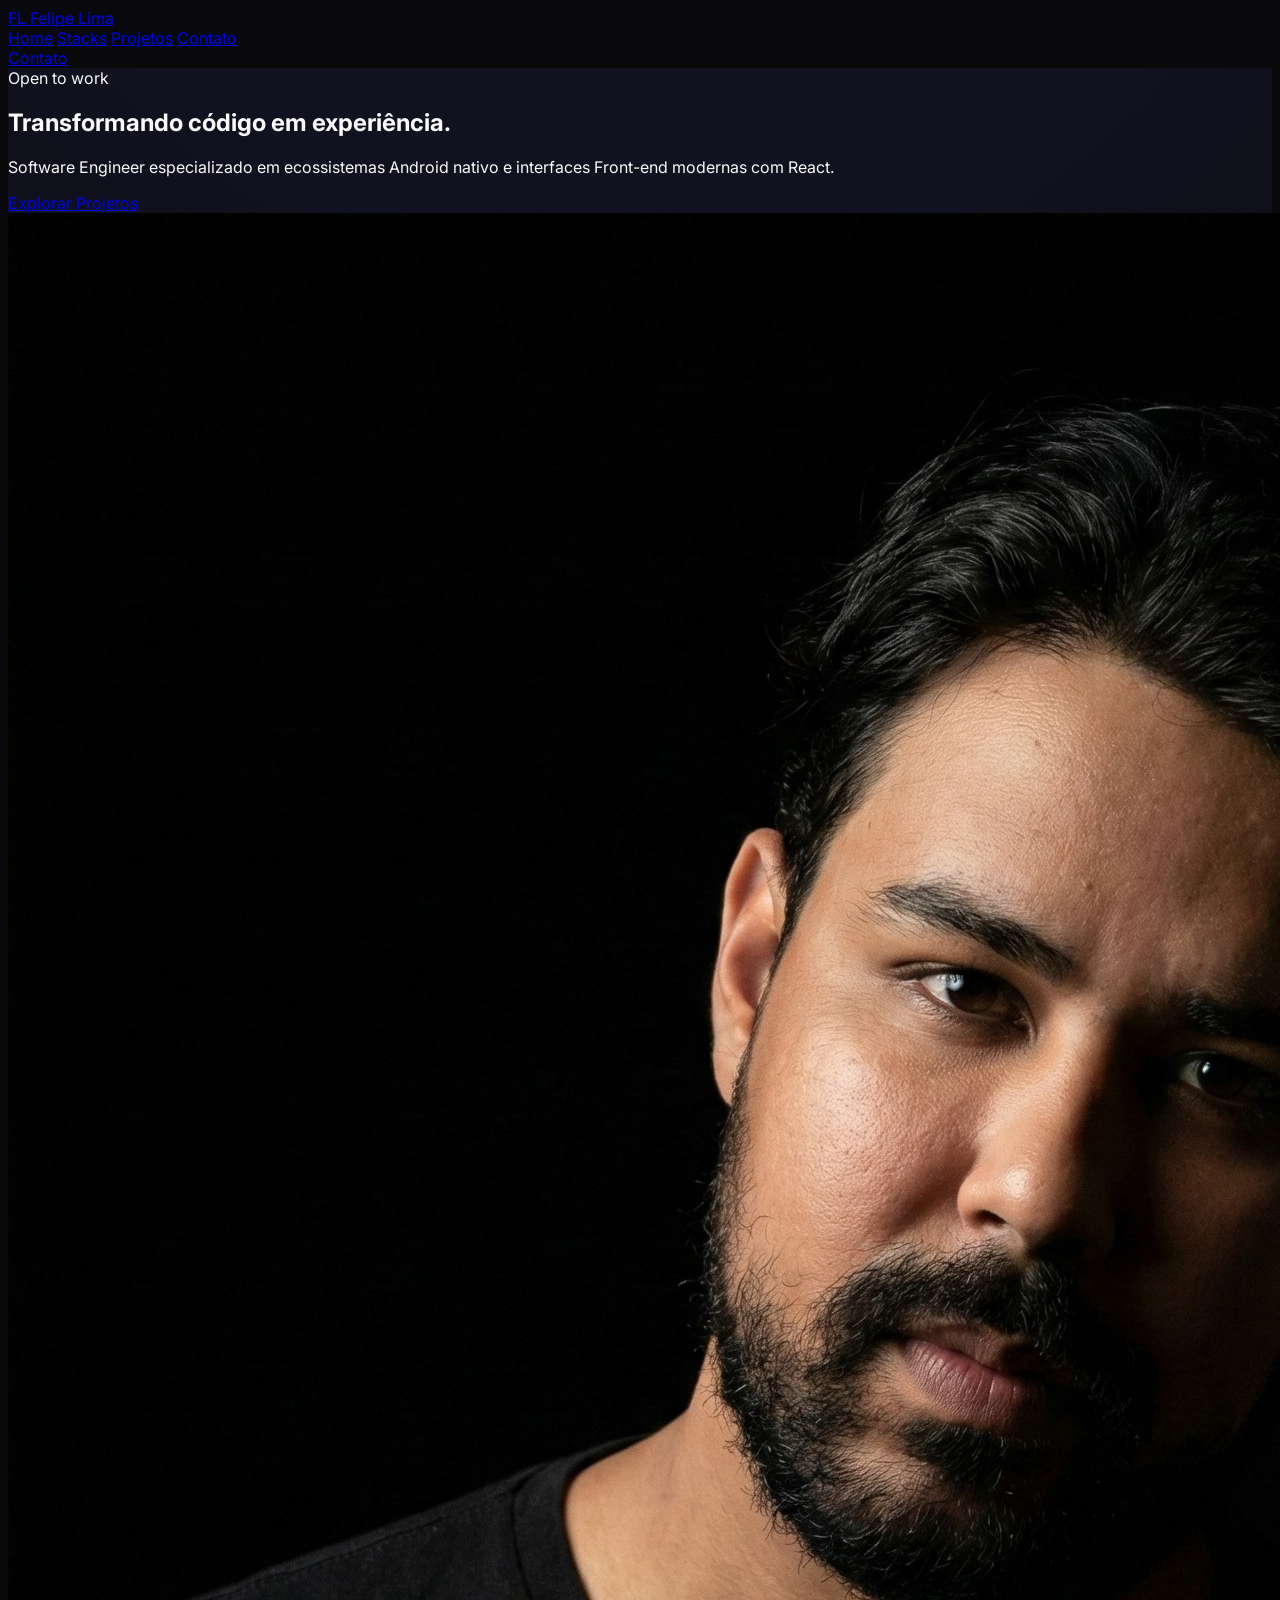
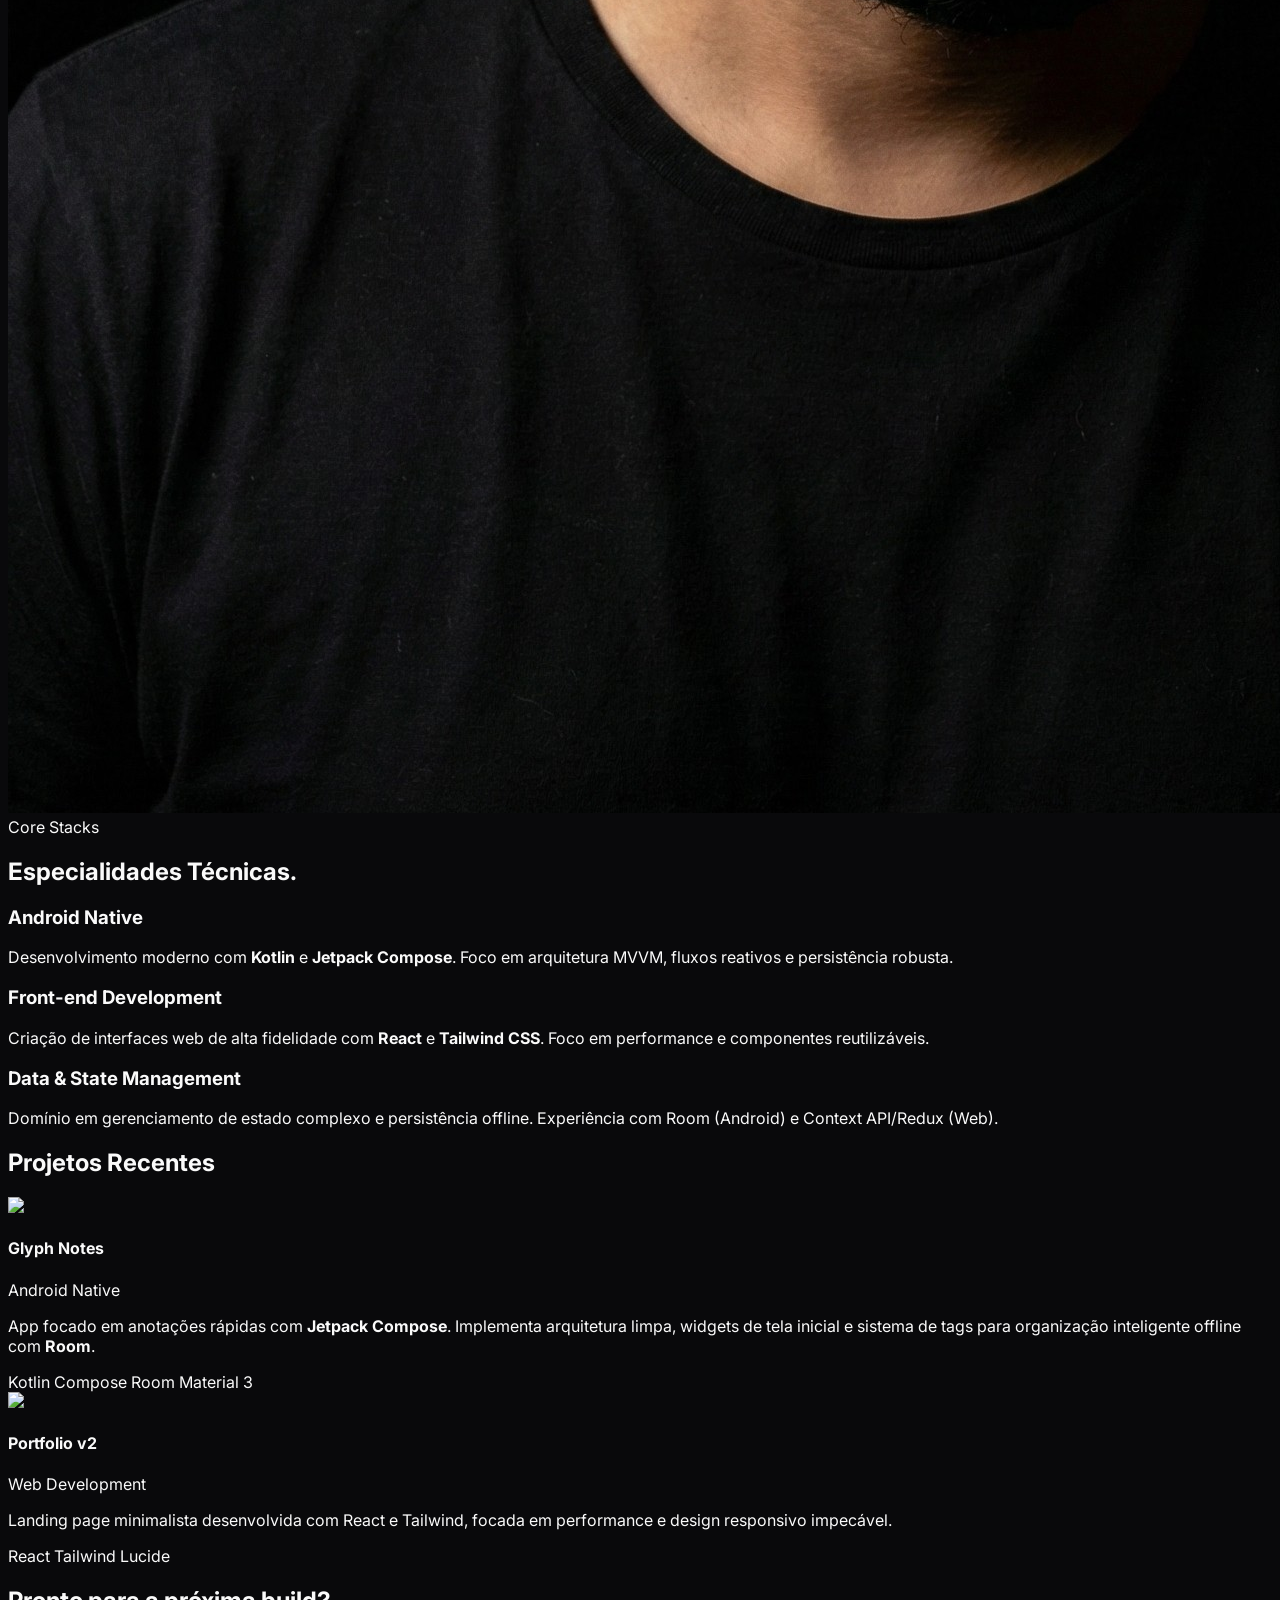
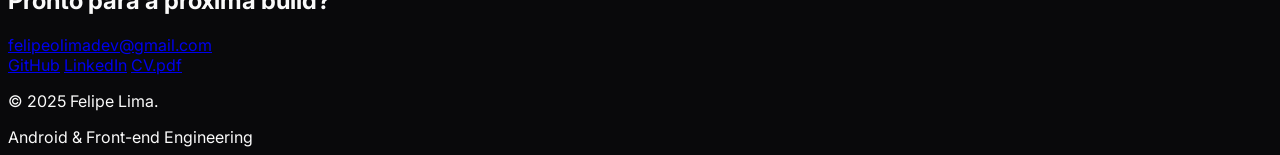
==== commit 46cc8985: "Update index.html" ====
--- a/index.html
+++ b/index.html
@@ -3,7 +3,7 @@
 <head>
     <meta charset="UTF-8">
     <meta name="viewport" content="width=device-width, initial-scale=1.0">
-    <title>Android & Web Developer | Portfolio</title>
+    <title>Felipe Lima | Android & Front-end Developer</title>
     <script src="https://cdn.tailwindcss.com"></script>
     <link href="https://fonts.googleapis.com/css2?family=Inter:wght@200;300;400;500;600&display=swap" rel="stylesheet">
     <script src="https://unpkg.com/lucide@latest"></script>
@@ -85,10 +85,13 @@
         </div>
     </nav>
 
-    <!-- Hero -->
-    <section id="home" class="relative min-h-screen flex items-center pt-20 px-6 soft-glow overflow-hidden">
-        <div class="max-w-6xl mx-auto w-full grid md:grid-cols-2 gap-20 items-center">
-            <div class="space-y-8">
+    <!-- Hero Section -->
+    <section id="home" class="relative min-h-screen flex items-center pt-28 pb-20 px-6 soft-glow overflow-hidden">
+        <div class="max-w-6xl mx-auto w-full grid grid-cols-1 md:grid-cols-2 gap-12 lg:gap-20 items-center">
+            
+            <!-- Hero Text Content -->
+            <!-- Removido o 'order-2' para que o texto suba naturalmente no mobile -->
+            <div class="space-y-6 md:space-y-8 text-center md:text-left">
                 <div class="inline-flex items-center gap-3 px-3 py-1 rounded-full border border-indigo-500/20 bg-indigo-500/5 text-indigo-400 text-[10px] uppercase tracking-widest font-semibold">
                     <span class="relative flex h-2 w-2">
                       <span class="animate-ping absolute inline-flex h-full w-full rounded-full bg-indigo-400 opacity-75"></span>
@@ -97,15 +100,15 @@
                     Open to work
                 </div>
                 
-                <h1 class="text-6xl md:text-8xl font-light tracking-tighter leading-[0.9] text-balance">
+                <h1 class="text-5xl sm:text-6xl lg:text-8xl font-light tracking-tighter leading-[1.1] md:leading-[0.9] text-balance">
                     Transformando código em <span class="text-zinc-500 font-normal">experiência.</span>
                 </h1>
                 
-                <p class="text-zinc-400 text-lg max-w-md font-light leading-relaxed">
-                    Software Engineer especializado em ecossistemas <span class="text-white">Android</span> nativo e aplicações <span class="text-white">Web</span> escaláveis.
+                <p class="text-zinc-400 text-base md:text-lg max-w-md mx-auto md:mx-0 font-light leading-relaxed">
+                    Software Engineer especializado em ecossistemas <span class="text-white">Android</span> nativo e interfaces <span class="text-white">Front-end</span> modernas com React.
                 </p>
 
-                <div class="flex items-center gap-8 pt-4">
+                <div class="flex items-center justify-center md:justify-start gap-8 pt-4">
                     <a href="#projects" class="group flex items-center gap-3 text-sm font-medium tracking-wide">
                         Explorar Projetos
                         <span class="w-10 h-10 rounded-full border border-white/10 flex items-center justify-center group-hover:bg-white group-hover:text-black transition-all">
@@ -115,21 +118,20 @@
                 </div>
             </div>
 
-            <div class="relative hidden md:flex justify-center items-center">
-                <!-- Image Container - Reduced size by 10% (w-[90%]) -->
-                <div class="relative w-[90%] aspect-[4/5] bg-zinc-900 rounded-sm overflow-hidden border border-white/5 group shadow-2xl">
-                    <!-- Your Picture -->
+            <!-- Hero Image Container -->
+            <!-- Removido o 'order-1' para que a imagem fique abaixo do texto no mobile -->
+            <div class="relative flex justify-center items-center px-4 md:px-0">
+                <div class="relative w-full max-w-[320px] md:max-w-none md:w-[90%] aspect-[4/5] bg-zinc-900 rounded-sm overflow-hidden border border-white/5 group shadow-2xl">
+                    <!-- Placeholder/Profile Image -->
                     <img 
                         src="profile.png" 
                         alt="Felipe Lima" 
                         class="w-full h-full object-cover grayscale group-hover:grayscale-0 transition-all duration-700 ease-in-out scale-[1.02] group-hover:scale-100"
-                        onerror="this.src='profile.png'"
+                        onerror="this.src='https://images.unsplash.com/photo-1507003211169-0a1dd7228f2d?q=80&w=1000&auto=format&fit=crop'"
                     >
                     
-                    <!-- Subtle Gradient Overlay -->
                     <div class="absolute inset-0 bg-gradient-to-t from-black/60 via-transparent to-transparent opacity-60"></div>
                     
-                    <!-- Decorative Corner -->
                     <div class="absolute top-0 right-0 p-4">
                         <div class="w-12 h-12 border-t border-r border-white/20"></div>
                     </div>
@@ -138,7 +140,7 @@
         </div>
     </section>
 
-    <!-- Stacks -->
+    <!-- Stacks Section -->
     <section id="stacks" class="py-32 px-6 border-t border-white/5">
         <div class="max-w-6xl mx-auto">
             <div class="mb-20">
@@ -146,32 +148,32 @@
                 <h2 class="text-4xl font-light tracking-tight">Especialidades <span class="italic text-zinc-500">Técnicas</span>.</h2>
             </div>
 
-            <div class="grid grid-cols-1 md:grid-cols-3 gap-1px bg-white/5 border border-white/5">
+            <div class="grid grid-cols-1 md:grid-cols-3 gap-px bg-white/5 border border-white/5">
                 <!-- Stack Android -->
-                <div class="bg-[#09090b] p-12 space-y-6 group hover:bg-zinc-900/50 transition-colors">
+                <div class="bg-[#09090b] p-10 lg:p-12 space-y-6 group hover:bg-zinc-900/50 transition-colors">
                     <i data-lucide="smartphone" class="w-6 h-6 text-zinc-500 group-hover:text-indigo-400 transition-colors"></i>
                     <h3 class="text-xl font-medium tracking-tight">Android Native</h3>
-                    <p class="text-zinc-500 text-sm leading-relaxed">Desenvolvimento robusto com Kotlin, Jetpack Compose, Coroutines e MVVM/Clean Architecture.</p>
+                    <p class="text-zinc-500 text-sm leading-relaxed">Desenvolvimento moderno com <b>Kotlin</b> e <b>Jetpack Compose</b>. Foco em arquitetura MVVM, fluxos reativos e persistência robusta.</p>
                 </div>
                 
-                <!-- Stack Web -->
-                <div class="bg-[#09090b] p-12 space-y-6 group hover:bg-zinc-900/50 transition-colors">
-                    <i data-lucide="globe" class="w-6 h-6 text-zinc-500 group-hover:text-indigo-400 transition-colors"></i>
+                <!-- Stack Front-end -->
+                <div class="bg-[#09090b] p-10 lg:p-12 space-y-6 group hover:bg-zinc-900/50 transition-colors">
+                    <i data-lucide="layers" class="w-6 h-6 text-zinc-500 group-hover:text-indigo-400 transition-colors"></i>
                     <h3 class="text-xl font-medium tracking-tight">Front-end Development</h3>
-                    <p class="text-zinc-500 text-sm leading-relaxed">Criação de interfaces modernas e performáticas com React e Next.js, utilizando Tailwind CSS para estilização eficiente e escalável.</p>
-                </div>
-
-                <!-- Stack Backend/Cloud -->
-                <div class="bg-[#09090b] p-12 space-y-6 group hover:bg-zinc-900/50 transition-colors">
-                    <i data-lucide="server" class="w-6 h-6 text-zinc-500 group-hover:text-indigo-400 transition-colors"></i>
-                    <h3 class="text-xl font-medium tracking-tight">UI/UX & Responsividade</h3>
-                    <p class="text-zinc-500 text-sm leading-relaxed">Foco total na experiência do usuário, transformando designs complexos em layouts responsivos, acessíveis e otimizados para todos os dispositivos.</p>
-                </div>
-            </div>
-        </div>
-    </section>
-
-    <!-- Projects -->
+                    <p class="text-zinc-500 text-sm leading-relaxed">Criação de interfaces web de alta fidelidade com <b>React</b> e <b>Tailwind CSS</b>. Foco em performance e componentes reutilizáveis.</p>
+                </div>
+
+                <!-- Stack Data -->
+                <div class="bg-[#09090b] p-10 lg:p-12 space-y-6 group hover:bg-zinc-900/50 transition-colors">
+                    <i data-lucide="database" class="w-6 h-6 text-zinc-500 group-hover:text-indigo-400 transition-colors"></i>
+                    <h3 class="text-xl font-medium tracking-tight">Data & State Management</h3>
+                    <p class="text-zinc-500 text-sm leading-relaxed">Domínio em gerenciamento de estado complexo e persistência offline. Experiência com Room (Android) e Context API/Redux (Web).</p>
+                </div>
+            </div>
+        </div>
+    </section>
+
+    <!-- Projects Section -->
     <section id="projects" class="py-32 px-6">
         <div class="max-w-6xl mx-auto">
             <div class="flex justify-between items-end mb-16">
@@ -179,47 +181,67 @@
             </div>
 
             <div class="grid grid-cols-1 md:grid-cols-2 gap-16">
-                <!-- Android Project -->
+                <!-- Glyph Notes Project -->
                 <div class="group cursor-pointer">
                     <div class="relative aspect-[16/10] bg-zinc-900 overflow-hidden mb-6 border border-white/5">
                         <div class="absolute inset-0 bg-gradient-to-br from-indigo-500/20 to-transparent opacity-0 group-hover:opacity-100 transition-opacity"></div>
-                        <img src="https://images.unsplash.com/photo-1607252650355-f7fd0460ccdb?q=80&w=1000&auto=format&fit=crop" class="w-full h-full object-cover opacity-40 group-hover:scale-105 transition-all duration-700">
+                        <img src="https://images.unsplash.com/photo-1517842645767-c639042777db?q=80&w=1000&auto=format&fit=crop" class="w-full h-full object-cover opacity-40 group-hover:scale-105 transition-all duration-700">
                     </div>
                     <div class="space-y-2">
                         <div class="flex justify-between items-center">
                             <h4 class="text-xl font-medium tracking-tight">Glyph Notes</h4>
                             <span class="text-[10px] text-zinc-600 border border-zinc-800 px-2 py-1 uppercase">Android Native</span>
                         </div>
-                        <p class="text-zinc-500 text-sm font-light">App para anotações rápidas com Kotlin e Jetpack Compose. Foco em arquitetura MVVM, interfaces declarativas e persistência de dados offline com Room.</p>
+                        <p class="text-zinc-500 text-sm font-light leading-relaxed">
+                            App focado em anotações rápidas com <b>Jetpack Compose</b>. Implementa arquitetura limpa, widgets de tela inicial e sistema de tags para organização inteligente offline com <b>Room</b>.
+                        </p>
                         <div class="flex gap-4 pt-2">
                             <span class="text-[10px] text-indigo-400 font-mono">Kotlin</span>
                             <span class="text-[10px] text-indigo-400 font-mono">Compose</span>
                             <span class="text-[10px] text-indigo-400 font-mono">Room</span>
-                        </div>
-                    </div>
-                </div>
-
-                
-                </div>
-            </div>
-        </div>
-    </section>
-
-    <!-- Contact -->
+                            <span class="text-[10px] text-indigo-400 font-mono">Material 3</span>
+                        </div>
+                    </div>
+                </div>
+
+                <!-- Outro Projeto (Exemplo) -->
+                <div class="group cursor-pointer">
+                    <div class="relative aspect-[16/10] bg-zinc-900 overflow-hidden mb-6 border border-white/5">
+                        <div class="absolute inset-0 bg-gradient-to-br from-indigo-500/20 to-transparent opacity-0 group-hover:opacity-100 transition-opacity"></div>
+                        <img src="https://images.unsplash.com/photo-1555066931-4365d14bab8c?q=80&w=1000&auto=format&fit=crop" class="w-full h-full object-cover opacity-40 group-hover:scale-105 transition-all duration-700">
+                    </div>
+                    <div class="space-y-2">
+                        <div class="flex justify-between items-center">
+                            <h4 class="text-xl font-medium tracking-tight">Portfolio v2</h4>
+                            <span class="text-[10px] text-zinc-600 border border-zinc-800 px-2 py-1 uppercase">Web Development</span>
+                        </div>
+                        <p class="text-zinc-500 text-sm font-light">Landing page minimalista desenvolvida com React e Tailwind, focada em performance e design responsivo impecável.</p>
+                        <div class="flex gap-4 pt-2">
+                            <span class="text-[10px] text-indigo-400 font-mono">React</span>
+                            <span class="text-[10px] text-indigo-400 font-mono">Tailwind</span>
+                            <span class="text-[10px] text-indigo-400 font-mono">Lucide</span>
+                        </div>
+                    </div>
+                </div>
+            </div>
+        </div>
+    </section>
+
+    <!-- Contact Section -->
     <section id="contact" class="py-32 px-6 border-t border-white/5 bg-zinc-950/50">
         <div class="max-w-3xl mx-auto text-center space-y-12">
             <h2 class="text-5xl md:text-7xl font-light tracking-tighter">Pronto para a próxima <span class="italic text-zinc-400 underline decoration-indigo-500/30 underline-offset-8">build</span>?</h2>
             
             <div class="pt-8">
-                <a href="mailto:felipeolimadev@gmail.com" class="text-2xl md:text-4xl font-light hover:text-indigo-400 transition-colors border-b border-white/10 pb-2">
+                <a href="mailto:felipeolimadev@gmail.com" class="text-xl sm:text-2xl md:text-4xl font-light hover:text-indigo-400 transition-colors border-b border-white/10 pb-2 break-all">
                     felipeolimadev@gmail.com
                 </a>
             </div>
 
-            <div class="flex justify-center gap-12 text-zinc-500 text-[10px] uppercase tracking-[0.4em] font-bold">
+            <div class="flex flex-wrap justify-center gap-8 md:gap-12 text-zinc-500 text-[10px] uppercase tracking-[0.4em] font-bold">
                 <a href="https://github.com/felipeolimadev" class="hover:text-white transition-colors">GitHub</a>
                 <a href="https://www.linkedin.com/in/felipe-l-909464297/" class="hover:text-white transition-colors">LinkedIn</a>
-                <a href="Felipe Lima-resume.pdf" class="hover:text-white transition-colors">CV.pdf</a>
+                <a href="#" class="hover:text-white transition-colors">CV.pdf</a>
             </div>
         </div>
     </section>
@@ -229,7 +251,7 @@
         <div class="max-w-6xl mx-auto flex flex-col sm:flex-row justify-between items-center gap-6 text-zinc-600 text-[9px] uppercase tracking-widest font-medium">
             <p>&copy; 2025 Felipe Lima.</p>
             <div class="flex gap-8">
-                <span>Android & Web Engineering</span>
+                <span>Android & Front-end Engineering</span>
                 <span id="current-time"></span>
             </div>
         </div>
@@ -241,10 +263,13 @@
         // Update time
         function updateTime() {
             const now = new Date();
-            document.getElementById('current-time').innerText = now.toLocaleTimeString('pt-BR', { hour: '2-digit', minute: '2-digit', second: '2-digit' });
+            const timeEl = document.getElementById('current-time');
+            if (timeEl) {
+                timeEl.innerText = now.toLocaleTimeString('pt-BR', { hour: '2-digit', minute: '2-digit', second: '2-digit' });
+            }
         }
         setInterval(updateTime, 1000);
         updateTime();
     </script>
 </body>
-</html>+</html>
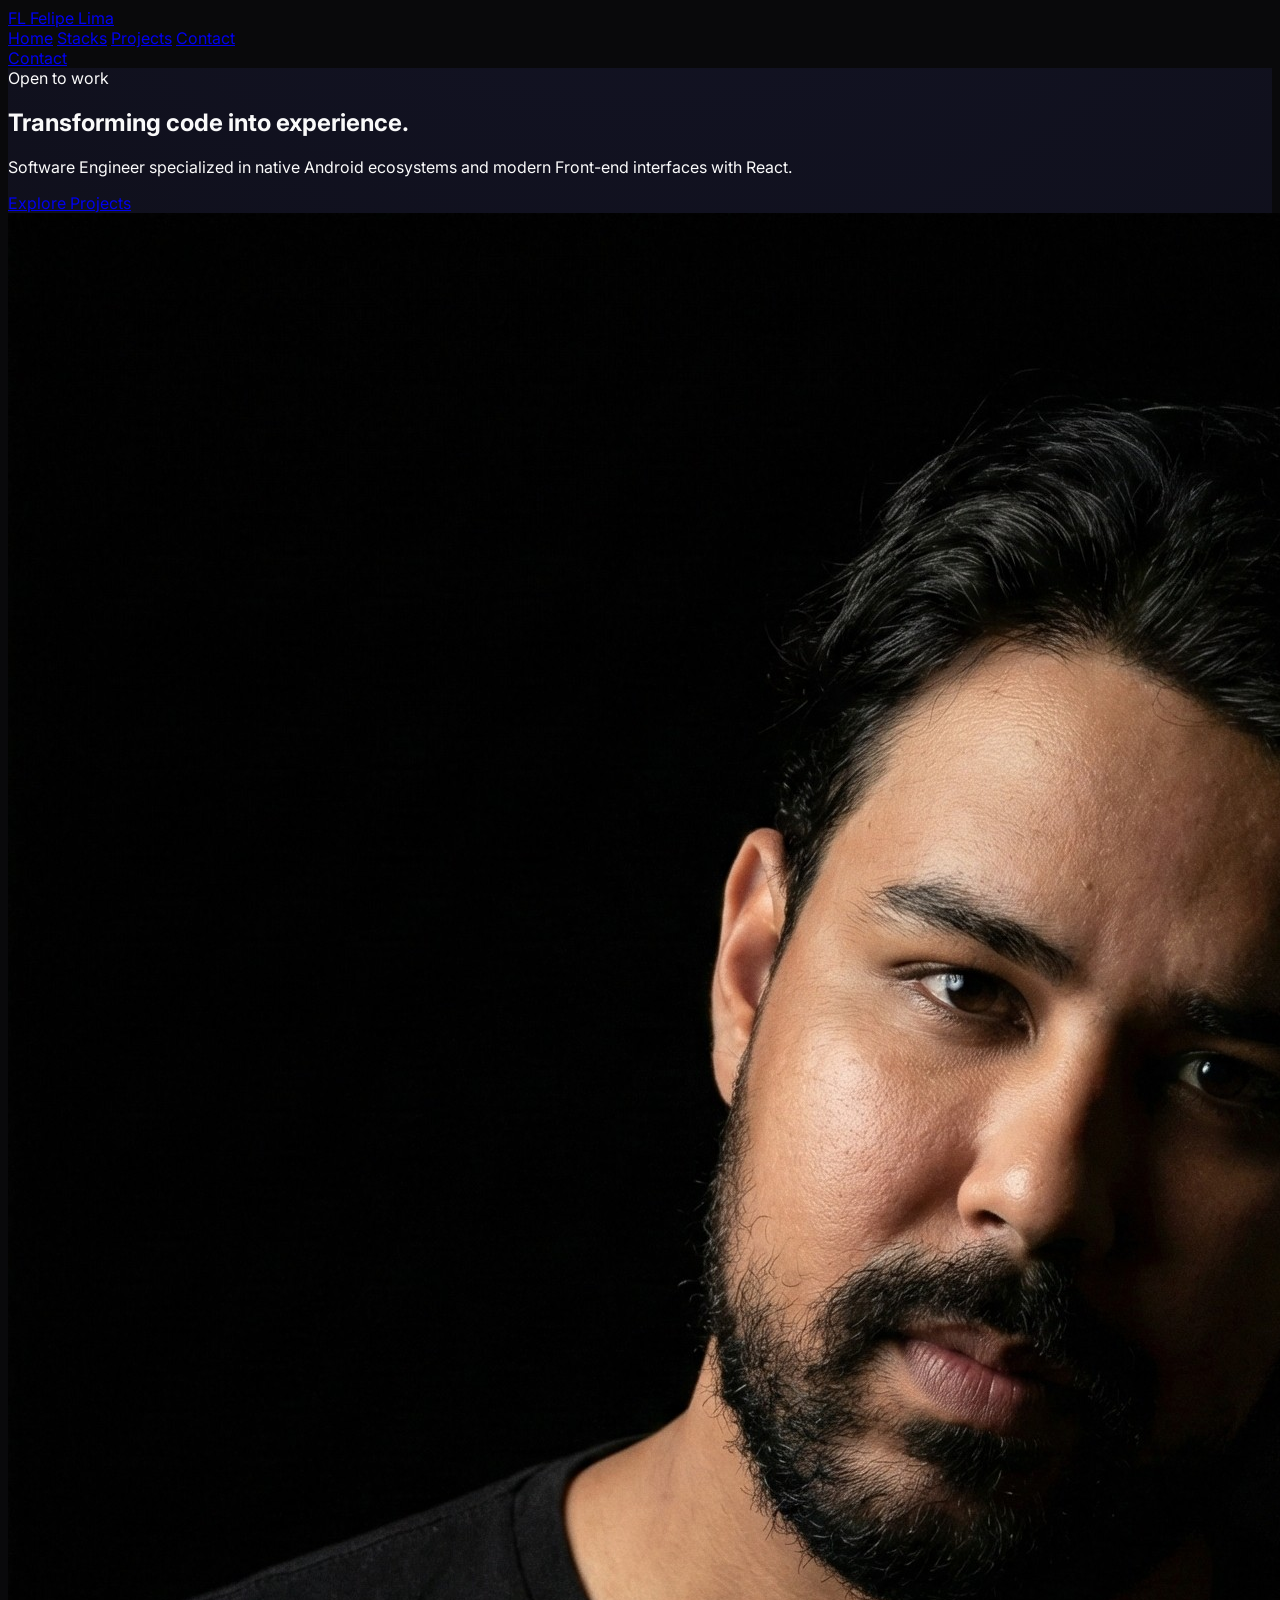
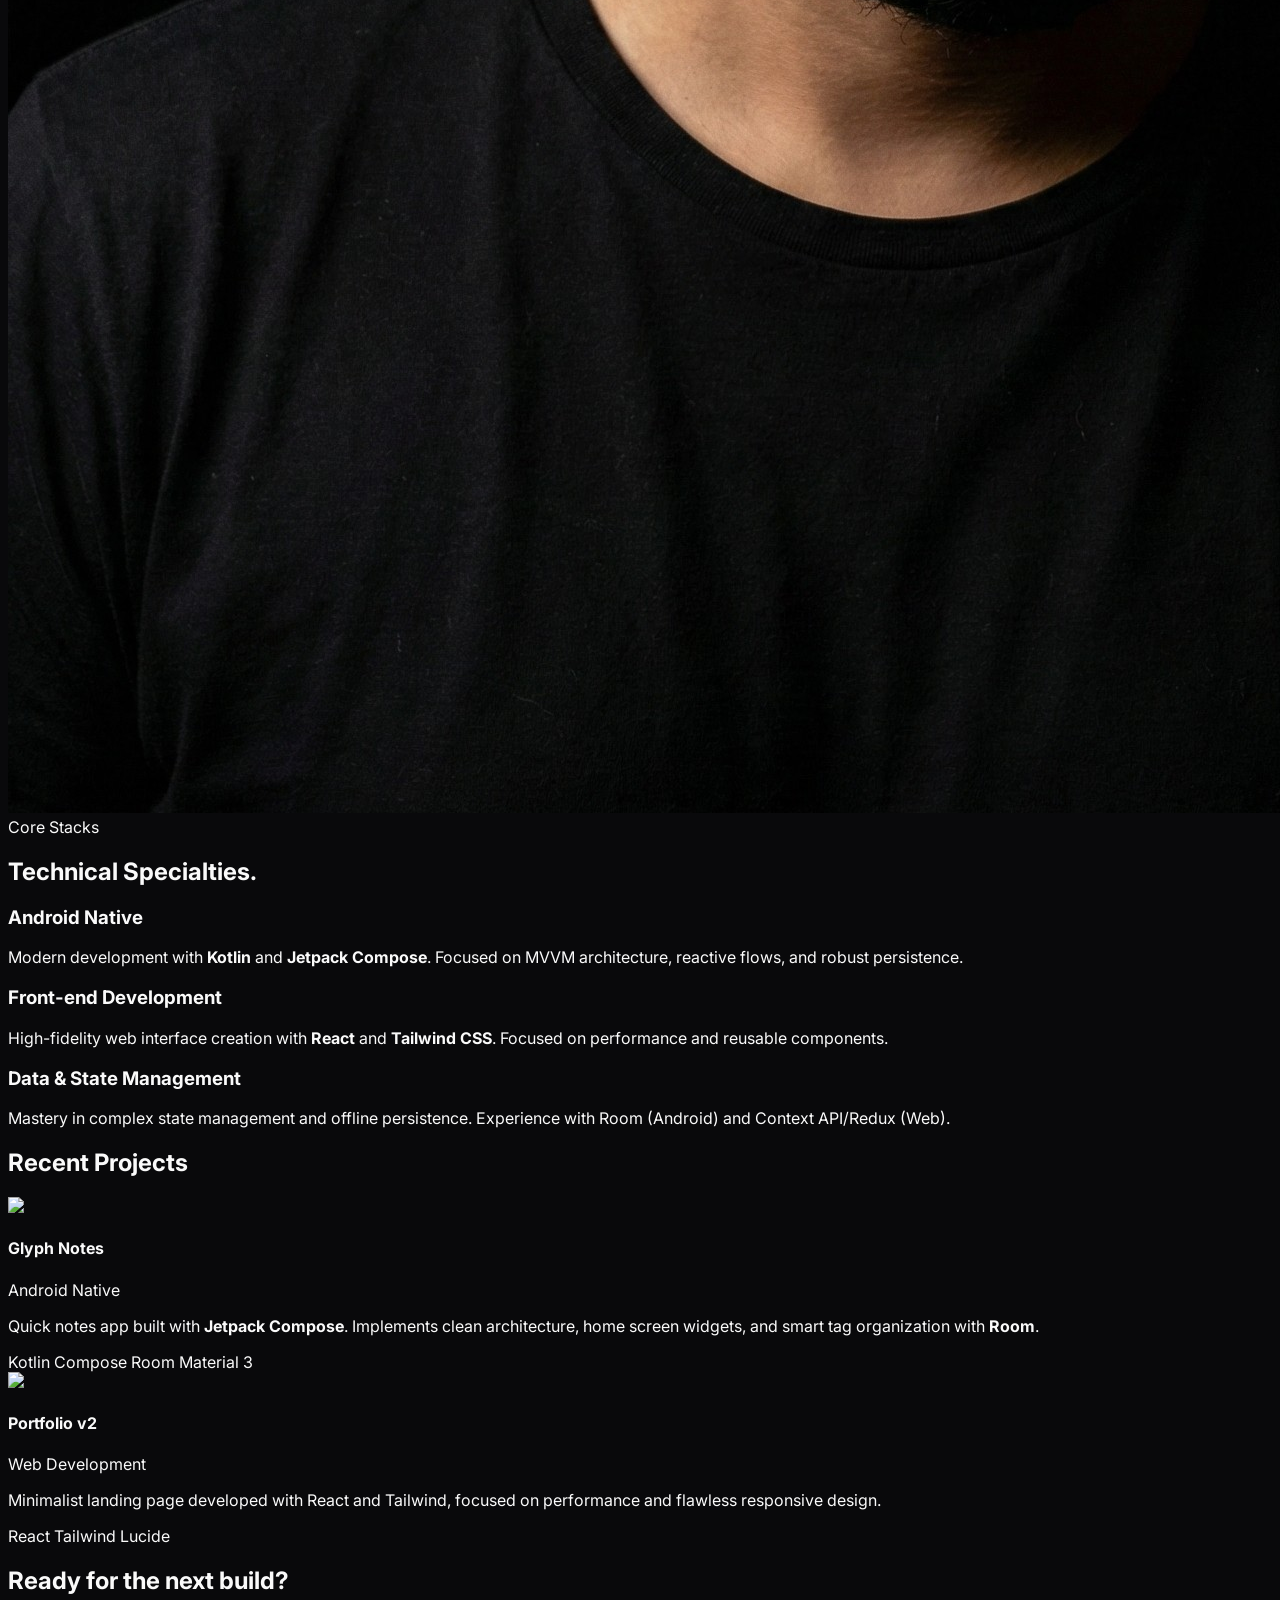
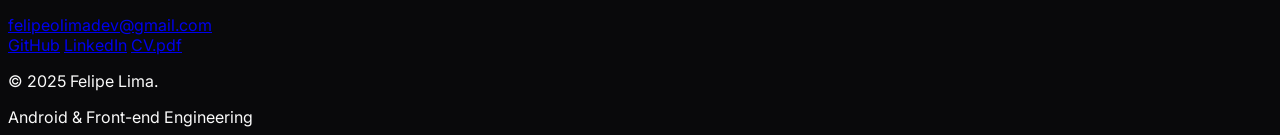
==== commit 56a7308b: "Update index.html" ====
--- a/index.html
+++ b/index.html
@@ -1,5 +1,5 @@
 <!DOCTYPE html>
-<html lang="pt-BR">
+<html lang="en">
 <head>
     <meta charset="UTF-8">
     <meta name="viewport" content="width=device-width, initial-scale=1.0">
@@ -55,6 +55,10 @@
         ::-webkit-scrollbar { width: 6px; }
         ::-webkit-scrollbar-track { background: #09090b; }
         ::-webkit-scrollbar-thumb { background: #27272a; border-radius: 10px; }
+        
+        /* Evita flash de conteúdo antes da tradução */
+        [data-i18n] { visibility: hidden; }
+        .lang-loaded [data-i18n] { visibility: visible; }
     </style>
 </head>
 <body class="selection:bg-indigo-500/30 selection:text-indigo-200">
@@ -68,18 +72,18 @@
             </a>
             
             <div class="hidden md:flex items-center gap-10 text-[10px] uppercase tracking-[0.2em] font-medium text-zinc-500">
-                <a href="#home" class="nav-link hover:text-white">Home</a>
-                <a href="#stacks" class="nav-link hover:text-white">Stacks</a>
-                <a href="#projects" class="nav-link hover:text-white">Projetos</a>
-                <a href="#contact" class="nav-link hover:text-white">Contato</a>
+                <a href="#home" class="nav-link hover:text-white" data-i18n="nav_home">Home</a>
+                <a href="#stacks" class="nav-link hover:text-white" data-i18n="nav_stacks">Stacks</a>
+                <a href="#projects" class="nav-link hover:text-white" data-i18n="nav_projects">Projects</a>
+                <a href="#contact" class="nav-link hover:text-white" data-i18n="nav_contact">Contact</a>
             </div>
 
             <div class="flex items-center gap-4">
                 <a href="https://github.com/felipeolimadev/" target="_blank" class="text-zinc-500 hover:text-white transition-colors">
                     <i data-lucide="github" class="w-4 h-4"></i>
                 </a>
-                <a href="#contact" class="text-[10px] uppercase tracking-widest border border-white/20 px-5 py-2 hover:bg-white hover:text-black transition-all">
-                    Contato
+                <a href="#contact" class="text-[10px] uppercase tracking-widest border border-white/20 px-5 py-2 hover:bg-white hover:text-black transition-all" data-i18n="nav_contact_btn">
+                    Contact
                 </a>
             </div>
         </div>
@@ -89,28 +93,26 @@
     <section id="home" class="relative min-h-screen flex items-center pt-28 pb-20 px-6 soft-glow overflow-hidden">
         <div class="max-w-6xl mx-auto w-full grid grid-cols-1 md:grid-cols-2 gap-12 lg:gap-20 items-center">
             
-            <!-- Hero Text Content -->
-            <!-- Removido o 'order-2' para que o texto suba naturalmente no mobile -->
             <div class="space-y-6 md:space-y-8 text-center md:text-left">
                 <div class="inline-flex items-center gap-3 px-3 py-1 rounded-full border border-indigo-500/20 bg-indigo-500/5 text-indigo-400 text-[10px] uppercase tracking-widest font-semibold">
                     <span class="relative flex h-2 w-2">
                       <span class="animate-ping absolute inline-flex h-full w-full rounded-full bg-indigo-400 opacity-75"></span>
                       <span class="relative inline-flex rounded-full h-2 w-2 bg-indigo-500"></span>
                     </span>
-                    Open to work
+                    <span data-i18n="hero_status">Open to work</span>
                 </div>
                 
                 <h1 class="text-5xl sm:text-6xl lg:text-8xl font-light tracking-tighter leading-[1.1] md:leading-[0.9] text-balance">
-                    Transformando código em <span class="text-zinc-500 font-normal">experiência.</span>
+                    <span data-i18n="hero_title">Transforming code into <span class="text-zinc-500 font-normal">experience.</span></span>
                 </h1>
                 
-                <p class="text-zinc-400 text-base md:text-lg max-w-md mx-auto md:mx-0 font-light leading-relaxed">
-                    Software Engineer especializado em ecossistemas <span class="text-white">Android</span> nativo e interfaces <span class="text-white">Front-end</span> modernas com React.
+                <p class="text-zinc-400 text-base md:text-lg max-w-md mx-auto md:mx-0 font-light leading-relaxed" data-i18n="hero_subtitle">
+                    Software Engineer specialized in native <span class="text-white">Android</span> ecosystems and modern <span class="text-white">Front-end</span> interfaces with React.
                 </p>
 
                 <div class="flex items-center justify-center md:justify-start gap-8 pt-4">
                     <a href="#projects" class="group flex items-center gap-3 text-sm font-medium tracking-wide">
-                        Explorar Projetos
+                        <span data-i18n="hero_cta">Explore Projects</span>
                         <span class="w-10 h-10 rounded-full border border-white/10 flex items-center justify-center group-hover:bg-white group-hover:text-black transition-all">
                             <i data-lucide="chevron-right" class="w-4 h-4"></i>
                         </span>
@@ -118,20 +120,15 @@
                 </div>
             </div>
 
-            <!-- Hero Image Container -->
-            <!-- Removido o 'order-1' para que a imagem fique abaixo do texto no mobile -->
             <div class="relative flex justify-center items-center px-4 md:px-0">
                 <div class="relative w-full max-w-[320px] md:max-w-none md:w-[90%] aspect-[4/5] bg-zinc-900 rounded-sm overflow-hidden border border-white/5 group shadow-2xl">
-                    <!-- Placeholder/Profile Image -->
                     <img 
                         src="profile.png" 
                         alt="Felipe Lima" 
                         class="w-full h-full object-cover grayscale group-hover:grayscale-0 transition-all duration-700 ease-in-out scale-[1.02] group-hover:scale-100"
-                        onerror="this.src='https://images.unsplash.com/photo-1507003211169-0a1dd7228f2d?q=80&w=1000&auto=format&fit=crop'"
+                        onerror="this.src='profile.png'"
                     >
-                    
                     <div class="absolute inset-0 bg-gradient-to-t from-black/60 via-transparent to-transparent opacity-60"></div>
-                    
                     <div class="absolute top-0 right-0 p-4">
                         <div class="w-12 h-12 border-t border-r border-white/20"></div>
                     </div>
@@ -145,29 +142,26 @@
         <div class="max-w-6xl mx-auto">
             <div class="mb-20">
                 <span class="text-indigo-400 text-[10px] uppercase tracking-[0.3em] font-bold block mb-4">Core Stacks</span>
-                <h2 class="text-4xl font-light tracking-tight">Especialidades <span class="italic text-zinc-500">Técnicas</span>.</h2>
+                <h2 class="text-4xl font-light tracking-tight"><span data-i18n="stacks_title">Technical <span class="italic text-zinc-500">Specialties</span>.</span></h2>
             </div>
 
             <div class="grid grid-cols-1 md:grid-cols-3 gap-px bg-white/5 border border-white/5">
-                <!-- Stack Android -->
                 <div class="bg-[#09090b] p-10 lg:p-12 space-y-6 group hover:bg-zinc-900/50 transition-colors">
                     <i data-lucide="smartphone" class="w-6 h-6 text-zinc-500 group-hover:text-indigo-400 transition-colors"></i>
                     <h3 class="text-xl font-medium tracking-tight">Android Native</h3>
-                    <p class="text-zinc-500 text-sm leading-relaxed">Desenvolvimento moderno com <b>Kotlin</b> e <b>Jetpack Compose</b>. Foco em arquitetura MVVM, fluxos reativos e persistência robusta.</p>
+                    <p class="text-zinc-500 text-sm leading-relaxed" data-i18n="stack_android_desc">Modern development with <b>Kotlin</b> and <b>Jetpack Compose</b>. Focused on MVVM architecture, reactive flows, and robust persistence.</p>
                 </div>
                 
-                <!-- Stack Front-end -->
                 <div class="bg-[#09090b] p-10 lg:p-12 space-y-6 group hover:bg-zinc-900/50 transition-colors">
                     <i data-lucide="layers" class="w-6 h-6 text-zinc-500 group-hover:text-indigo-400 transition-colors"></i>
                     <h3 class="text-xl font-medium tracking-tight">Front-end Development</h3>
-                    <p class="text-zinc-500 text-sm leading-relaxed">Criação de interfaces web de alta fidelidade com <b>React</b> e <b>Tailwind CSS</b>. Foco em performance e componentes reutilizáveis.</p>
-                </div>
-
-                <!-- Stack Data -->
+                    <p class="text-zinc-500 text-sm leading-relaxed" data-i18n="stack_frontend_desc">High-fidelity web interface creation with <b>React</b> and <b>Tailwind CSS</b>. Focused on performance and reusable components.</p>
+                </div>
+
                 <div class="bg-[#09090b] p-10 lg:p-12 space-y-6 group hover:bg-zinc-900/50 transition-colors">
                     <i data-lucide="database" class="w-6 h-6 text-zinc-500 group-hover:text-indigo-400 transition-colors"></i>
                     <h3 class="text-xl font-medium tracking-tight">Data & State Management</h3>
-                    <p class="text-zinc-500 text-sm leading-relaxed">Domínio em gerenciamento de estado complexo e persistência offline. Experiência com Room (Android) e Context API/Redux (Web).</p>
+                    <p class="text-zinc-500 text-sm leading-relaxed" data-i18n="stack_data_desc">Mastery in complex state management and offline persistence. Experience with Room (Android) and Context API/Redux (Web).</p>
                 </div>
             </div>
         </div>
@@ -177,11 +171,10 @@
     <section id="projects" class="py-32 px-6">
         <div class="max-w-6xl mx-auto">
             <div class="flex justify-between items-end mb-16">
-                <h2 class="text-5xl font-light tracking-tighter">Projetos <span class="text-zinc-600">Recentes</span></h2>
+                <h2 class="text-5xl font-light tracking-tighter"><span data-i18n="projects_section_title">Recent <span class="text-zinc-600">Projects</span></span></h2>
             </div>
 
             <div class="grid grid-cols-1 md:grid-cols-2 gap-16">
-                <!-- Glyph Notes Project -->
                 <div class="group cursor-pointer">
                     <div class="relative aspect-[16/10] bg-zinc-900 overflow-hidden mb-6 border border-white/5">
                         <div class="absolute inset-0 bg-gradient-to-br from-indigo-500/20 to-transparent opacity-0 group-hover:opacity-100 transition-opacity"></div>
@@ -192,8 +185,8 @@
                             <h4 class="text-xl font-medium tracking-tight">Glyph Notes</h4>
                             <span class="text-[10px] text-zinc-600 border border-zinc-800 px-2 py-1 uppercase">Android Native</span>
                         </div>
-                        <p class="text-zinc-500 text-sm font-light leading-relaxed">
-                            App focado em anotações rápidas com <b>Jetpack Compose</b>. Implementa arquitetura limpa, widgets de tela inicial e sistema de tags para organização inteligente offline com <b>Room</b>.
+                        <p class="text-zinc-500 text-sm font-light leading-relaxed" data-i18n="project_glyph_desc">
+                            Quick notes app built with <b>Jetpack Compose</b>. Implements clean architecture, home screen widgets, and smart tag organization with <b>Room</b>.
                         </p>
                         <div class="flex gap-4 pt-2">
                             <span class="text-[10px] text-indigo-400 font-mono">Kotlin</span>
@@ -204,7 +197,6 @@
                     </div>
                 </div>
 
-                <!-- Outro Projeto (Exemplo) -->
                 <div class="group cursor-pointer">
                     <div class="relative aspect-[16/10] bg-zinc-900 overflow-hidden mb-6 border border-white/5">
                         <div class="absolute inset-0 bg-gradient-to-br from-indigo-500/20 to-transparent opacity-0 group-hover:opacity-100 transition-opacity"></div>
@@ -215,7 +207,7 @@
                             <h4 class="text-xl font-medium tracking-tight">Portfolio v2</h4>
                             <span class="text-[10px] text-zinc-600 border border-zinc-800 px-2 py-1 uppercase">Web Development</span>
                         </div>
-                        <p class="text-zinc-500 text-sm font-light">Landing page minimalista desenvolvida com React e Tailwind, focada em performance e design responsivo impecável.</p>
+                        <p class="text-zinc-500 text-sm font-light" data-i18n="project_portfolio_desc">Minimalist landing page developed with React and Tailwind, focused on performance and flawless responsive design.</p>
                         <div class="flex gap-4 pt-2">
                             <span class="text-[10px] text-indigo-400 font-mono">React</span>
                             <span class="text-[10px] text-indigo-400 font-mono">Tailwind</span>
@@ -230,7 +222,7 @@
     <!-- Contact Section -->
     <section id="contact" class="py-32 px-6 border-t border-white/5 bg-zinc-950/50">
         <div class="max-w-3xl mx-auto text-center space-y-12">
-            <h2 class="text-5xl md:text-7xl font-light tracking-tighter">Pronto para a próxima <span class="italic text-zinc-400 underline decoration-indigo-500/30 underline-offset-8">build</span>?</h2>
+            <h2 class="text-5xl md:text-7xl font-light tracking-tighter" data-i18n="contact_title">Ready for the next <span class="italic text-zinc-400 underline decoration-indigo-500/30 underline-offset-8">build</span>?</h2>
             
             <div class="pt-8">
                 <a href="mailto:felipeolimadev@gmail.com" class="text-xl sm:text-2xl md:text-4xl font-light hover:text-indigo-400 transition-colors border-b border-white/10 pb-2 break-all">
@@ -251,25 +243,94 @@
         <div class="max-w-6xl mx-auto flex flex-col sm:flex-row justify-between items-center gap-6 text-zinc-600 text-[9px] uppercase tracking-widest font-medium">
             <p>&copy; 2025 Felipe Lima.</p>
             <div class="flex gap-8">
-                <span>Android & Front-end Engineering</span>
+                <span data-i18n="footer_specialty">Android & Front-end Engineering</span>
                 <span id="current-time"></span>
             </div>
         </div>
     </footer>
 
     <script>
-        lucide.createIcons();
-
-        // Update time
-        function updateTime() {
-            const now = new Date();
-            const timeEl = document.getElementById('current-time');
-            if (timeEl) {
-                timeEl.innerText = now.toLocaleTimeString('pt-BR', { hour: '2-digit', minute: '2-digit', second: '2-digit' });
+        // --- Internazionalização (i18n) ---
+        const translations = {
+            en: {
+                nav_home: "Home",
+                nav_stacks: "Stacks",
+                nav_projects: "Projects",
+                nav_contact: "Contact",
+                nav_contact_btn: "Contact",
+                hero_status: "Open to work",
+                hero_title: 'Transforming code into <span class="text-zinc-500 font-normal">experience.</span>',
+                hero_subtitle: 'Software Engineer specialized in native <span class="text-white">Android</span> ecosystems and modern <span class="text-white">Front-end</span> interfaces with React.',
+                hero_cta: "Explore Projects",
+                stacks_title: 'Technical <span class="italic text-zinc-500">Specialties</span>.',
+                stack_android_desc: "Modern development with <b>Kotlin</b> and <b>Jetpack Compose</b>. Focused on MVVM architecture, reactive flows, and robust persistence.",
+                stack_frontend_desc: "High-fidelity web interface creation with <b>React</b> and <b>Tailwind CSS</b>. Focused on performance and reusable components.",
+                stack_data_desc: "Mastery in complex state management and offline persistence. Experience with Room (Android) and Context API/Redux (Web).",
+                projects_section_title: 'Recent <span class="text-zinc-600">Projects</span>',
+                project_glyph_desc: "Quick notes app built with <b>Jetpack Compose</b>. Implements clean architecture, home screen widgets, and smart tag organization with <b>Room</b>.",
+                project_portfolio_desc: "Minimalist landing page developed with React and Tailwind, focused on performance and flawless responsive design.",
+                contact_title: 'Ready for the next <span class="italic text-zinc-400 underline decoration-indigo-500/30 underline-offset-8">build</span>?',
+                footer_specialty: "Android & Front-end Engineering"
+            },
+            pt: {
+                nav_home: "Início",
+                nav_stacks: "Stacks",
+                nav_projects: "Projetos",
+                nav_contact: "Contato",
+                nav_contact_btn: "Contato",
+                hero_status: "Disponível para trabalho",
+                hero_title: 'Transformando código em <span class="text-zinc-500 font-normal">experiência.</span>',
+                hero_subtitle: 'Software Engineer especializado em ecossistemas <span class="text-white">Android</span> nativo e interfaces <span class="text-white">Front-end</span> modernas com React.',
+                hero_cta: "Explorar Projetos",
+                stacks_title: 'Especialidades <span class="italic text-zinc-500">Técnicas</span>.',
+                stack_android_desc: "Desenvolvimento moderno com <b>Kotlin</b> e <b>Jetpack Compose</b>. Foco em arquitetura MVVM, fluxos reativos e persistência robusta.",
+                stack_frontend_desc: "Criação de interfaces web de alta fidelidade com <b>React</b> e <b>Tailwind CSS</b>. Foco em performance e componentes reutilizáveis.",
+                stack_data_desc: "Domínio em gerenciamento de estado complexo e persistência offline. Experiência com Room (Android) e Context API/Redux (Web).",
+                projects_section_title: 'Projetos <span class="text-zinc-600">Recentes</span>',
+                project_glyph_desc: "App focado em anotações rápidas com <b>Jetpack Compose</b>. Implementa arquitetura limpa, widgets de tela inicial e sistema de tags para organização inteligente offline com <b>Room</b>.",
+                project_portfolio_desc: "Landing page minimalista desenvolvida com React e Tailwind, focada em performance e design responsivo impecável.",
+                contact_title: 'Pronto para a próxima <span class="italic text-zinc-400 underline decoration-indigo-500/30 underline-offset-8">build</span>?',
+                footer_specialty: "Engenharia Android & Front-end"
             }
-        }
-        setInterval(updateTime, 1000);
-        updateTime();
+        };
+
+        function applyLanguage() {
+            // Detecta se o idioma do navegador começa com 'pt' (ex: pt-BR, pt-PT)
+            const userLang = navigator.language.startsWith('pt') ? 'pt' : 'en';
+            
+            // Atualiza o atributo lang do HTML
+            document.documentElement.lang = userLang;
+
+            // Busca todos os elementos com o atributo data-i18n
+            const elements = document.querySelectorAll('[data-i18n]');
+            
+            elements.forEach(el => {
+                const key = el.getAttribute('data-i18n');
+                if (translations[userLang][key]) {
+                    el.innerHTML = translations[userLang][key];
+                }
+            });
+
+            // Adiciona classe para mostrar o conteúdo após carregar a tradução
+            document.body.classList.add('lang-loaded');
+        }
+
+        // --- Inicialização ---
+        window.addEventListener('DOMContentLoaded', () => {
+            applyLanguage();
+            lucide.createIcons();
+            
+            // Update time
+            function updateTime() {
+                const now = new Date();
+                const timeEl = document.getElementById('current-time');
+                if (timeEl) {
+                    timeEl.innerText = now.toLocaleTimeString('pt-BR', { hour: '2-digit', minute: '2-digit', second: '2-digit' });
+                }
+            }
+            setInterval(updateTime, 1000);
+            updateTime();
+        });
     </script>
 </body>
 </html>
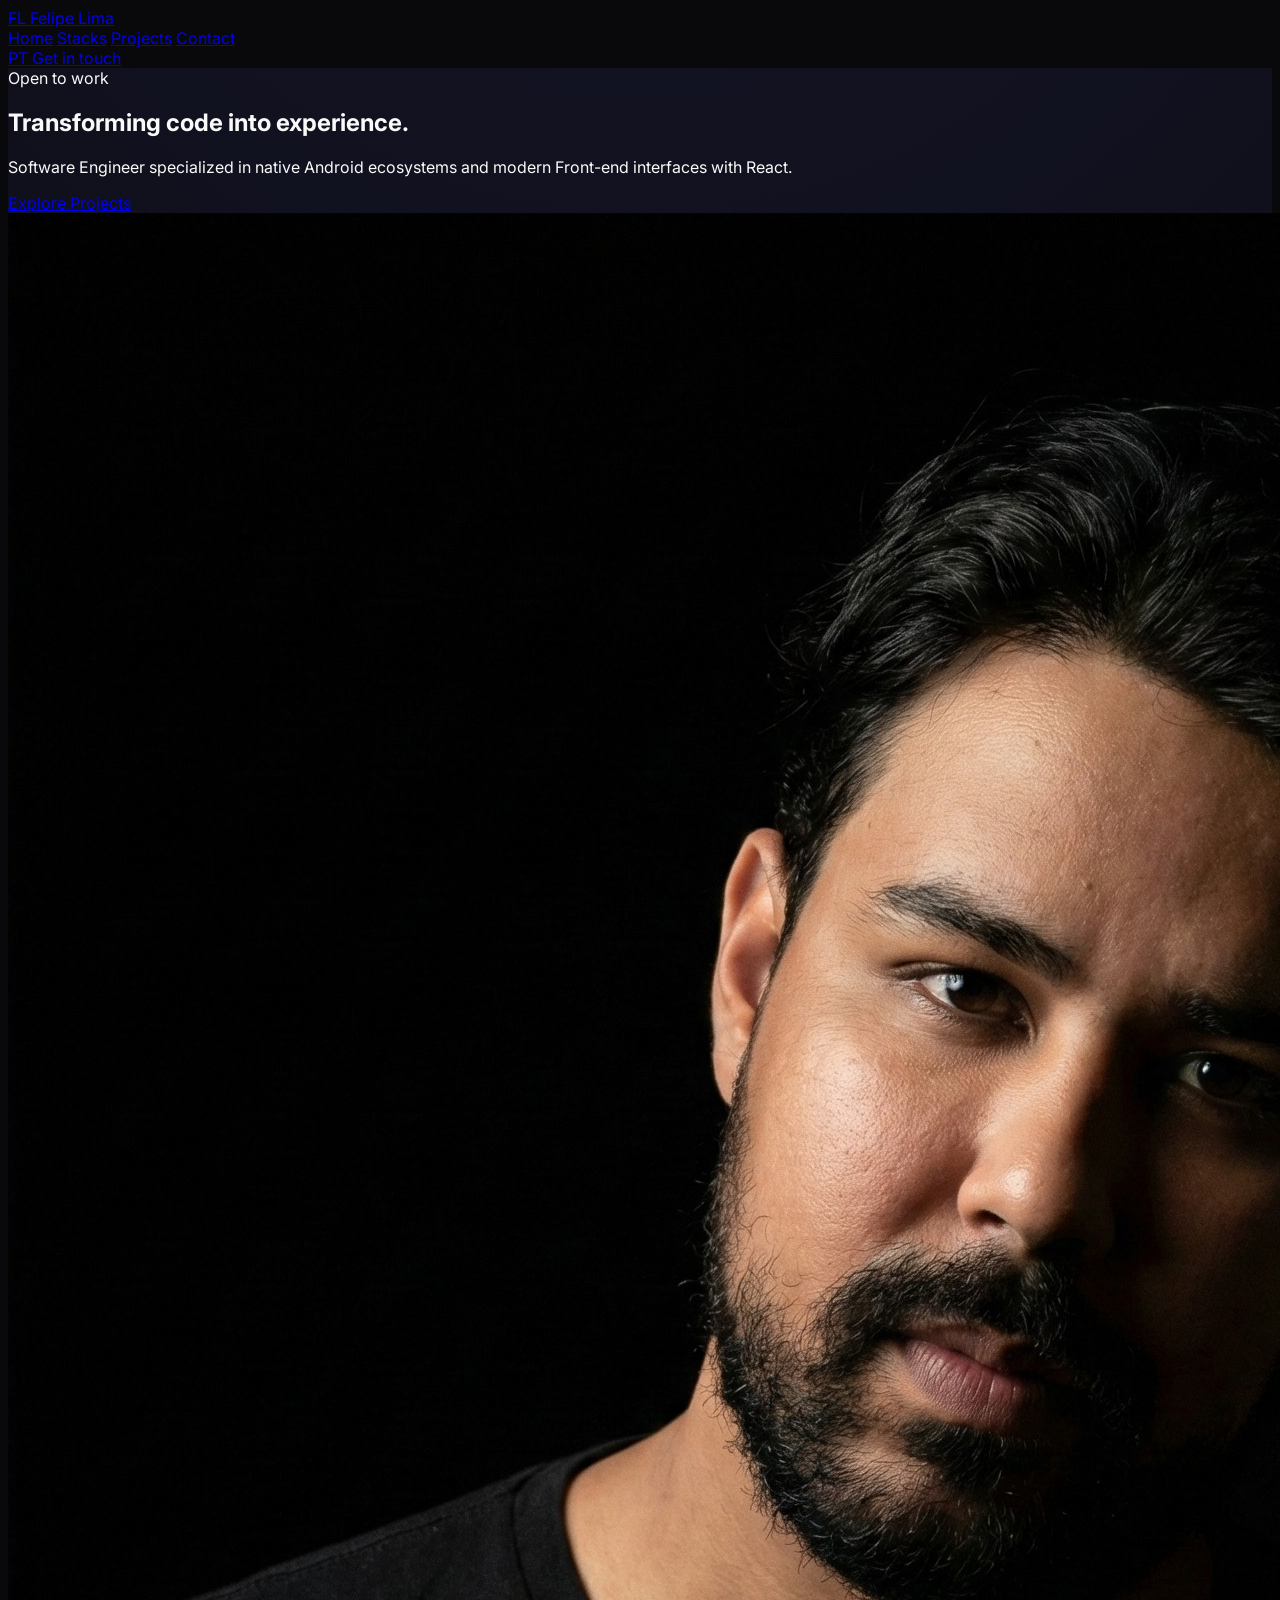
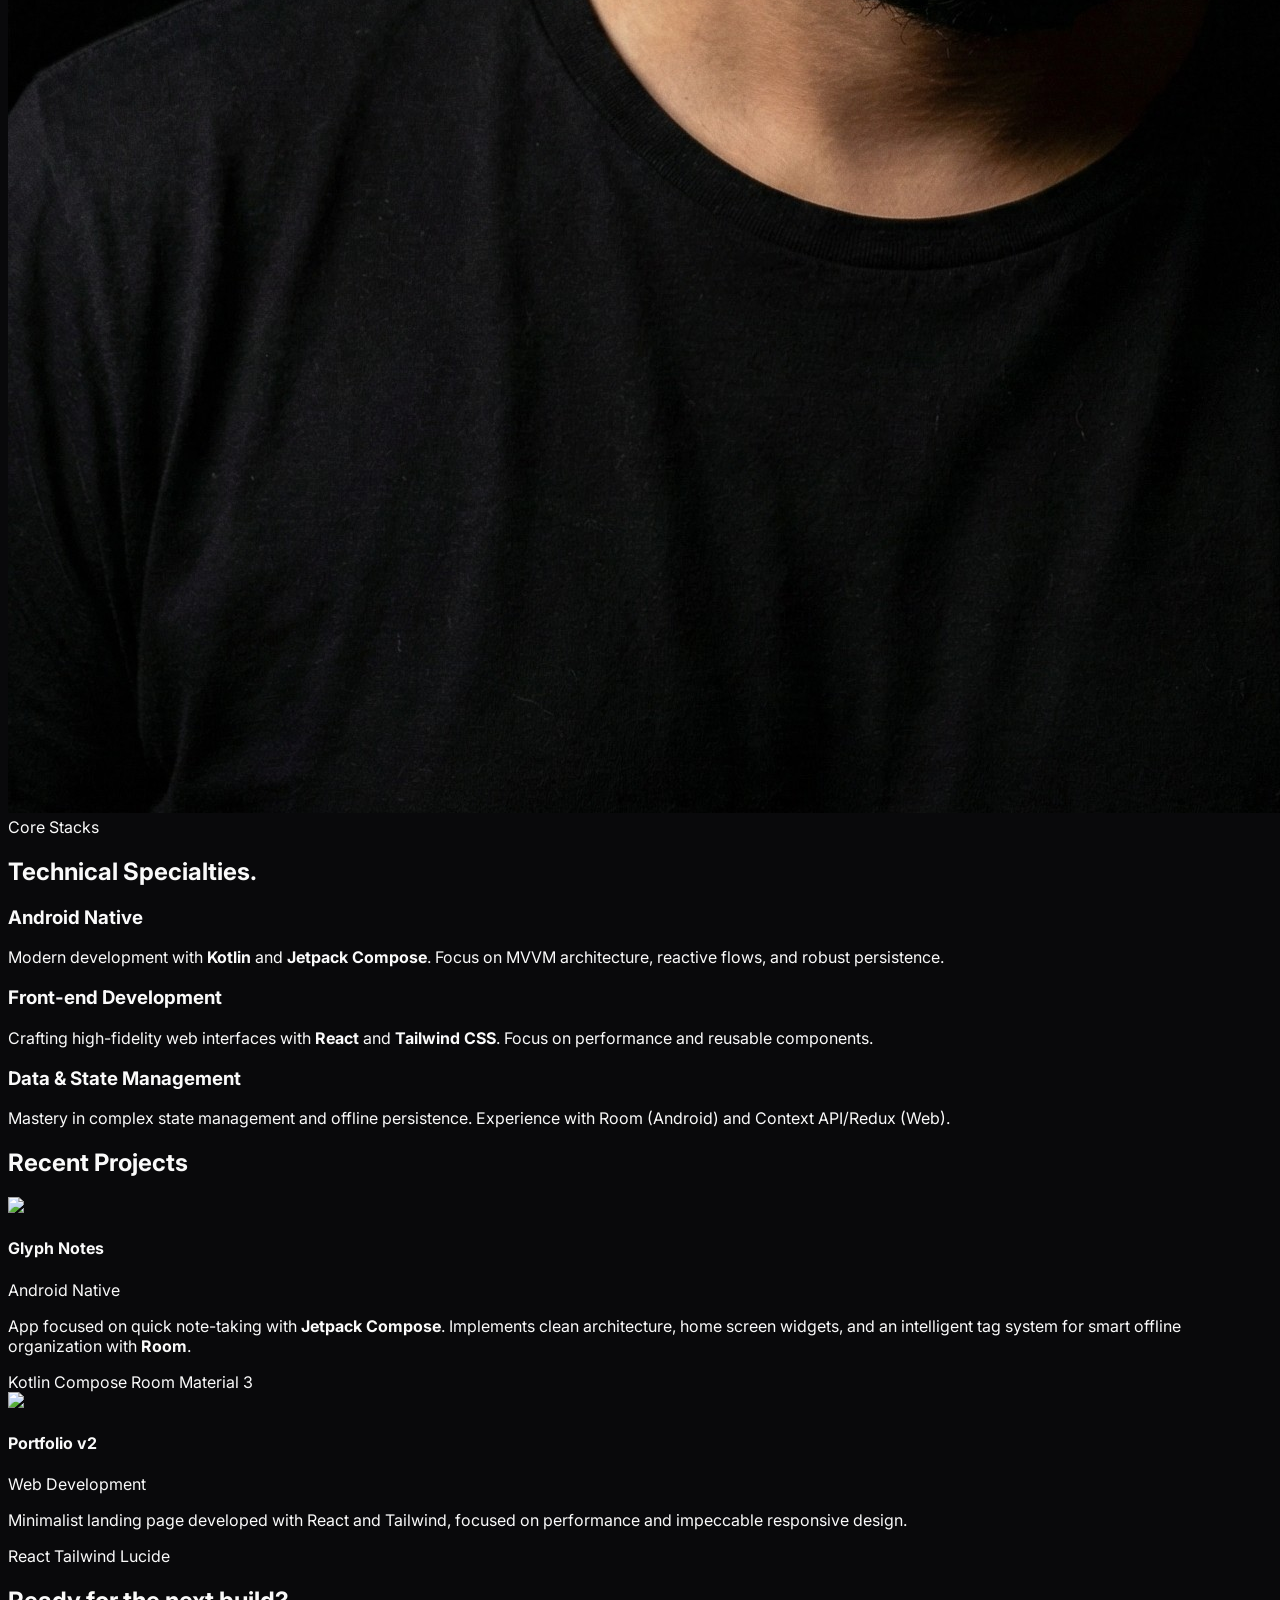
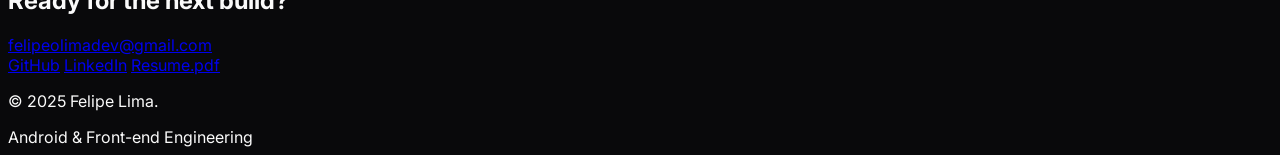
==== commit 27c843e3: "Refactor index.html structure and content" ====
--- a/index.html
+++ b/index.html
@@ -55,10 +55,6 @@
         ::-webkit-scrollbar { width: 6px; }
         ::-webkit-scrollbar-track { background: #09090b; }
         ::-webkit-scrollbar-thumb { background: #27272a; border-radius: 10px; }
-        
-        /* Evita flash de conteúdo antes da tradução */
-        [data-i18n] { visibility: hidden; }
-        .lang-loaded [data-i18n] { visibility: visible; }
     </style>
 </head>
 <body class="selection:bg-indigo-500/30 selection:text-indigo-200">
@@ -72,18 +68,24 @@
             </a>
             
             <div class="hidden md:flex items-center gap-10 text-[10px] uppercase tracking-[0.2em] font-medium text-zinc-500">
-                <a href="#home" class="nav-link hover:text-white" data-i18n="nav_home">Home</a>
-                <a href="#stacks" class="nav-link hover:text-white" data-i18n="nav_stacks">Stacks</a>
-                <a href="#projects" class="nav-link hover:text-white" data-i18n="nav_projects">Projects</a>
-                <a href="#contact" class="nav-link hover:text-white" data-i18n="nav_contact">Contact</a>
+                <a href="#home" class="nav-link hover:text-white">Home</a>
+                <a href="#stacks" class="nav-link hover:text-white">Stacks</a>
+                <a href="#projects" class="nav-link hover:text-white">Projects</a>
+                <a href="#contact" class="nav-link hover:text-white">Contact</a>
             </div>
 
             <div class="flex items-center gap-4">
+                <!-- Language Toggle Link -->
+                <a href="index-pt.html" class="flex items-center gap-2 text-[10px] uppercase tracking-widest text-zinc-500 hover:text-white transition-colors mr-2">
+                    <i data-lucide="languages" class="w-3.5 h-3.5"></i>
+                    <span>PT</span>
+                </a>
+
                 <a href="https://github.com/felipeolimadev/" target="_blank" class="text-zinc-500 hover:text-white transition-colors">
                     <i data-lucide="github" class="w-4 h-4"></i>
                 </a>
-                <a href="#contact" class="text-[10px] uppercase tracking-widest border border-white/20 px-5 py-2 hover:bg-white hover:text-black transition-all" data-i18n="nav_contact_btn">
-                    Contact
+                <a href="#contact" class="text-[10px] uppercase tracking-widest border border-white/20 px-5 py-2 hover:bg-white hover:text-black transition-all">
+                    Get in touch
                 </a>
             </div>
         </div>
@@ -93,26 +95,27 @@
     <section id="home" class="relative min-h-screen flex items-center pt-28 pb-20 px-6 soft-glow overflow-hidden">
         <div class="max-w-6xl mx-auto w-full grid grid-cols-1 md:grid-cols-2 gap-12 lg:gap-20 items-center">
             
+            <!-- Hero Text Content -->
             <div class="space-y-6 md:space-y-8 text-center md:text-left">
                 <div class="inline-flex items-center gap-3 px-3 py-1 rounded-full border border-indigo-500/20 bg-indigo-500/5 text-indigo-400 text-[10px] uppercase tracking-widest font-semibold">
                     <span class="relative flex h-2 w-2">
                       <span class="animate-ping absolute inline-flex h-full w-full rounded-full bg-indigo-400 opacity-75"></span>
                       <span class="relative inline-flex rounded-full h-2 w-2 bg-indigo-500"></span>
                     </span>
-                    <span data-i18n="hero_status">Open to work</span>
+                    Open to work
                 </div>
                 
                 <h1 class="text-5xl sm:text-6xl lg:text-8xl font-light tracking-tighter leading-[1.1] md:leading-[0.9] text-balance">
-                    <span data-i18n="hero_title">Transforming code into <span class="text-zinc-500 font-normal">experience.</span></span>
+                    Transforming code into <span class="text-zinc-500 font-normal">experience.</span>
                 </h1>
                 
-                <p class="text-zinc-400 text-base md:text-lg max-w-md mx-auto md:mx-0 font-light leading-relaxed" data-i18n="hero_subtitle">
+                <p class="text-zinc-400 text-base md:text-lg max-w-md mx-auto md:mx-0 font-light leading-relaxed">
                     Software Engineer specialized in native <span class="text-white">Android</span> ecosystems and modern <span class="text-white">Front-end</span> interfaces with React.
                 </p>
 
                 <div class="flex items-center justify-center md:justify-start gap-8 pt-4">
                     <a href="#projects" class="group flex items-center gap-3 text-sm font-medium tracking-wide">
-                        <span data-i18n="hero_cta">Explore Projects</span>
+                        Explore Projects
                         <span class="w-10 h-10 rounded-full border border-white/10 flex items-center justify-center group-hover:bg-white group-hover:text-black transition-all">
                             <i data-lucide="chevron-right" class="w-4 h-4"></i>
                         </span>
@@ -120,15 +123,18 @@
                 </div>
             </div>
 
+            <!-- Hero Image Container -->
             <div class="relative flex justify-center items-center px-4 md:px-0">
                 <div class="relative w-full max-w-[320px] md:max-w-none md:w-[90%] aspect-[4/5] bg-zinc-900 rounded-sm overflow-hidden border border-white/5 group shadow-2xl">
                     <img 
                         src="profile.png" 
                         alt="Felipe Lima" 
                         class="w-full h-full object-cover grayscale group-hover:grayscale-0 transition-all duration-700 ease-in-out scale-[1.02] group-hover:scale-100"
-                        onerror="this.src='profile.png'"
+                        onerror="this.src='https://images.unsplash.com/photo-1507003211169-0a1dd7228f2d?q=80&w=1000&auto=format&fit=crop'"
                     >
+                    
                     <div class="absolute inset-0 bg-gradient-to-t from-black/60 via-transparent to-transparent opacity-60"></div>
+                    
                     <div class="absolute top-0 right-0 p-4">
                         <div class="w-12 h-12 border-t border-r border-white/20"></div>
                     </div>
@@ -142,26 +148,29 @@
         <div class="max-w-6xl mx-auto">
             <div class="mb-20">
                 <span class="text-indigo-400 text-[10px] uppercase tracking-[0.3em] font-bold block mb-4">Core Stacks</span>
-                <h2 class="text-4xl font-light tracking-tight"><span data-i18n="stacks_title">Technical <span class="italic text-zinc-500">Specialties</span>.</span></h2>
+                <h2 class="text-4xl font-light tracking-tight">Technical <span class="italic text-zinc-500">Specialties</span>.</h2>
             </div>
 
             <div class="grid grid-cols-1 md:grid-cols-3 gap-px bg-white/5 border border-white/5">
+                <!-- Stack Android -->
                 <div class="bg-[#09090b] p-10 lg:p-12 space-y-6 group hover:bg-zinc-900/50 transition-colors">
                     <i data-lucide="smartphone" class="w-6 h-6 text-zinc-500 group-hover:text-indigo-400 transition-colors"></i>
                     <h3 class="text-xl font-medium tracking-tight">Android Native</h3>
-                    <p class="text-zinc-500 text-sm leading-relaxed" data-i18n="stack_android_desc">Modern development with <b>Kotlin</b> and <b>Jetpack Compose</b>. Focused on MVVM architecture, reactive flows, and robust persistence.</p>
+                    <p class="text-zinc-500 text-sm leading-relaxed">Modern development with <b>Kotlin</b> and <b>Jetpack Compose</b>. Focus on MVVM architecture, reactive flows, and robust persistence.</p>
                 </div>
                 
+                <!-- Stack Front-end -->
                 <div class="bg-[#09090b] p-10 lg:p-12 space-y-6 group hover:bg-zinc-900/50 transition-colors">
                     <i data-lucide="layers" class="w-6 h-6 text-zinc-500 group-hover:text-indigo-400 transition-colors"></i>
                     <h3 class="text-xl font-medium tracking-tight">Front-end Development</h3>
-                    <p class="text-zinc-500 text-sm leading-relaxed" data-i18n="stack_frontend_desc">High-fidelity web interface creation with <b>React</b> and <b>Tailwind CSS</b>. Focused on performance and reusable components.</p>
-                </div>
-
+                    <p class="text-zinc-500 text-sm leading-relaxed">Crafting high-fidelity web interfaces with <b>React</b> and <b>Tailwind CSS</b>. Focus on performance and reusable components.</p>
+                </div>
+
+                <!-- Stack Data -->
                 <div class="bg-[#09090b] p-10 lg:p-12 space-y-6 group hover:bg-zinc-900/50 transition-colors">
                     <i data-lucide="database" class="w-6 h-6 text-zinc-500 group-hover:text-indigo-400 transition-colors"></i>
                     <h3 class="text-xl font-medium tracking-tight">Data & State Management</h3>
-                    <p class="text-zinc-500 text-sm leading-relaxed" data-i18n="stack_data_desc">Mastery in complex state management and offline persistence. Experience with Room (Android) and Context API/Redux (Web).</p>
+                    <p class="text-zinc-500 text-sm leading-relaxed">Mastery in complex state management and offline persistence. Experience with Room (Android) and Context API/Redux (Web).</p>
                 </div>
             </div>
         </div>
@@ -171,10 +180,11 @@
     <section id="projects" class="py-32 px-6">
         <div class="max-w-6xl mx-auto">
             <div class="flex justify-between items-end mb-16">
-                <h2 class="text-5xl font-light tracking-tighter"><span data-i18n="projects_section_title">Recent <span class="text-zinc-600">Projects</span></span></h2>
+                <h2 class="text-5xl font-light tracking-tighter">Recent <span class="text-zinc-600">Projects</span></h2>
             </div>
 
             <div class="grid grid-cols-1 md:grid-cols-2 gap-16">
+                <!-- Glyph Notes Project -->
                 <div class="group cursor-pointer">
                     <div class="relative aspect-[16/10] bg-zinc-900 overflow-hidden mb-6 border border-white/5">
                         <div class="absolute inset-0 bg-gradient-to-br from-indigo-500/20 to-transparent opacity-0 group-hover:opacity-100 transition-opacity"></div>
@@ -185,8 +195,8 @@
                             <h4 class="text-xl font-medium tracking-tight">Glyph Notes</h4>
                             <span class="text-[10px] text-zinc-600 border border-zinc-800 px-2 py-1 uppercase">Android Native</span>
                         </div>
-                        <p class="text-zinc-500 text-sm font-light leading-relaxed" data-i18n="project_glyph_desc">
-                            Quick notes app built with <b>Jetpack Compose</b>. Implements clean architecture, home screen widgets, and smart tag organization with <b>Room</b>.
+                        <p class="text-zinc-500 text-sm font-light leading-relaxed">
+                            App focused on quick note-taking with <b>Jetpack Compose</b>. Implements clean architecture, home screen widgets, and an intelligent tag system for smart offline organization with <b>Room</b>.
                         </p>
                         <div class="flex gap-4 pt-2">
                             <span class="text-[10px] text-indigo-400 font-mono">Kotlin</span>
@@ -197,6 +207,7 @@
                     </div>
                 </div>
 
+                <!-- Outro Projeto (Exemplo) -->
                 <div class="group cursor-pointer">
                     <div class="relative aspect-[16/10] bg-zinc-900 overflow-hidden mb-6 border border-white/5">
                         <div class="absolute inset-0 bg-gradient-to-br from-indigo-500/20 to-transparent opacity-0 group-hover:opacity-100 transition-opacity"></div>
@@ -207,7 +218,7 @@
                             <h4 class="text-xl font-medium tracking-tight">Portfolio v2</h4>
                             <span class="text-[10px] text-zinc-600 border border-zinc-800 px-2 py-1 uppercase">Web Development</span>
                         </div>
-                        <p class="text-zinc-500 text-sm font-light" data-i18n="project_portfolio_desc">Minimalist landing page developed with React and Tailwind, focused on performance and flawless responsive design.</p>
+                        <p class="text-zinc-500 text-sm font-light">Minimalist landing page developed with React and Tailwind, focused on performance and impeccable responsive design.</p>
                         <div class="flex gap-4 pt-2">
                             <span class="text-[10px] text-indigo-400 font-mono">React</span>
                             <span class="text-[10px] text-indigo-400 font-mono">Tailwind</span>
@@ -222,7 +233,7 @@
     <!-- Contact Section -->
     <section id="contact" class="py-32 px-6 border-t border-white/5 bg-zinc-950/50">
         <div class="max-w-3xl mx-auto text-center space-y-12">
-            <h2 class="text-5xl md:text-7xl font-light tracking-tighter" data-i18n="contact_title">Ready for the next <span class="italic text-zinc-400 underline decoration-indigo-500/30 underline-offset-8">build</span>?</h2>
+            <h2 class="text-5xl md:text-7xl font-light tracking-tighter">Ready for the next <span class="italic text-zinc-400 underline decoration-indigo-500/30 underline-offset-8">build</span>?</h2>
             
             <div class="pt-8">
                 <a href="mailto:felipeolimadev@gmail.com" class="text-xl sm:text-2xl md:text-4xl font-light hover:text-indigo-400 transition-colors border-b border-white/10 pb-2 break-all">
@@ -233,7 +244,7 @@
             <div class="flex flex-wrap justify-center gap-8 md:gap-12 text-zinc-500 text-[10px] uppercase tracking-[0.4em] font-bold">
                 <a href="https://github.com/felipeolimadev" class="hover:text-white transition-colors">GitHub</a>
                 <a href="https://www.linkedin.com/in/felipe-l-909464297/" class="hover:text-white transition-colors">LinkedIn</a>
-                <a href="#" class="hover:text-white transition-colors">CV.pdf</a>
+                <a href="#" class="hover:text-white transition-colors">Resume.pdf</a>
             </div>
         </div>
     </section>
@@ -243,94 +254,26 @@
         <div class="max-w-6xl mx-auto flex flex-col sm:flex-row justify-between items-center gap-6 text-zinc-600 text-[9px] uppercase tracking-widest font-medium">
             <p>&copy; 2025 Felipe Lima.</p>
             <div class="flex gap-8">
-                <span data-i18n="footer_specialty">Android & Front-end Engineering</span>
+                <span>Android & Front-end Engineering</span>
                 <span id="current-time"></span>
             </div>
         </div>
     </footer>
 
     <script>
-        // --- Internazionalização (i18n) ---
-        const translations = {
-            en: {
-                nav_home: "Home",
-                nav_stacks: "Stacks",
-                nav_projects: "Projects",
-                nav_contact: "Contact",
-                nav_contact_btn: "Contact",
-                hero_status: "Open to work",
-                hero_title: 'Transforming code into <span class="text-zinc-500 font-normal">experience.</span>',
-                hero_subtitle: 'Software Engineer specialized in native <span class="text-white">Android</span> ecosystems and modern <span class="text-white">Front-end</span> interfaces with React.',
-                hero_cta: "Explore Projects",
-                stacks_title: 'Technical <span class="italic text-zinc-500">Specialties</span>.',
-                stack_android_desc: "Modern development with <b>Kotlin</b> and <b>Jetpack Compose</b>. Focused on MVVM architecture, reactive flows, and robust persistence.",
-                stack_frontend_desc: "High-fidelity web interface creation with <b>React</b> and <b>Tailwind CSS</b>. Focused on performance and reusable components.",
-                stack_data_desc: "Mastery in complex state management and offline persistence. Experience with Room (Android) and Context API/Redux (Web).",
-                projects_section_title: 'Recent <span class="text-zinc-600">Projects</span>',
-                project_glyph_desc: "Quick notes app built with <b>Jetpack Compose</b>. Implements clean architecture, home screen widgets, and smart tag organization with <b>Room</b>.",
-                project_portfolio_desc: "Minimalist landing page developed with React and Tailwind, focused on performance and flawless responsive design.",
-                contact_title: 'Ready for the next <span class="italic text-zinc-400 underline decoration-indigo-500/30 underline-offset-8">build</span>?',
-                footer_specialty: "Android & Front-end Engineering"
-            },
-            pt: {
-                nav_home: "Início",
-                nav_stacks: "Stacks",
-                nav_projects: "Projetos",
-                nav_contact: "Contato",
-                nav_contact_btn: "Contato",
-                hero_status: "Disponível para trabalho",
-                hero_title: 'Transformando código em <span class="text-zinc-500 font-normal">experiência.</span>',
-                hero_subtitle: 'Software Engineer especializado em ecossistemas <span class="text-white">Android</span> nativo e interfaces <span class="text-white">Front-end</span> modernas com React.',
-                hero_cta: "Explorar Projetos",
-                stacks_title: 'Especialidades <span class="italic text-zinc-500">Técnicas</span>.',
-                stack_android_desc: "Desenvolvimento moderno com <b>Kotlin</b> e <b>Jetpack Compose</b>. Foco em arquitetura MVVM, fluxos reativos e persistência robusta.",
-                stack_frontend_desc: "Criação de interfaces web de alta fidelidade com <b>React</b> e <b>Tailwind CSS</b>. Foco em performance e componentes reutilizáveis.",
-                stack_data_desc: "Domínio em gerenciamento de estado complexo e persistência offline. Experiência com Room (Android) e Context API/Redux (Web).",
-                projects_section_title: 'Projetos <span class="text-zinc-600">Recentes</span>',
-                project_glyph_desc: "App focado em anotações rápidas com <b>Jetpack Compose</b>. Implementa arquitetura limpa, widgets de tela inicial e sistema de tags para organização inteligente offline com <b>Room</b>.",
-                project_portfolio_desc: "Landing page minimalista desenvolvida com React e Tailwind, focada em performance e design responsivo impecável.",
-                contact_title: 'Pronto para a próxima <span class="italic text-zinc-400 underline decoration-indigo-500/30 underline-offset-8">build</span>?',
-                footer_specialty: "Engenharia Android & Front-end"
+        lucide.createIcons();
+
+        // Update time
+        function updateTime() {
+            const now = new Date();
+            const timeEl = document.getElementById('current-time');
+            if (timeEl) {
+                // Formatting time for international use
+                timeEl.innerText = now.toLocaleTimeString('en-US', { hour: '2-digit', minute: '2-digit', second: '2-digit', hour12: false });
             }
-        };
-
-        function applyLanguage() {
-            // Detecta se o idioma do navegador começa com 'pt' (ex: pt-BR, pt-PT)
-            const userLang = navigator.language.startsWith('pt') ? 'pt' : 'en';
-            
-            // Atualiza o atributo lang do HTML
-            document.documentElement.lang = userLang;
-
-            // Busca todos os elementos com o atributo data-i18n
-            const elements = document.querySelectorAll('[data-i18n]');
-            
-            elements.forEach(el => {
-                const key = el.getAttribute('data-i18n');
-                if (translations[userLang][key]) {
-                    el.innerHTML = translations[userLang][key];
-                }
-            });
-
-            // Adiciona classe para mostrar o conteúdo após carregar a tradução
-            document.body.classList.add('lang-loaded');
-        }
-
-        // --- Inicialização ---
-        window.addEventListener('DOMContentLoaded', () => {
-            applyLanguage();
-            lucide.createIcons();
-            
-            // Update time
-            function updateTime() {
-                const now = new Date();
-                const timeEl = document.getElementById('current-time');
-                if (timeEl) {
-                    timeEl.innerText = now.toLocaleTimeString('pt-BR', { hour: '2-digit', minute: '2-digit', second: '2-digit' });
-                }
-            }
-            setInterval(updateTime, 1000);
-            updateTime();
-        });
+        }
+        setInterval(updateTime, 1000);
+        updateTime();
     </script>
 </body>
 </html>
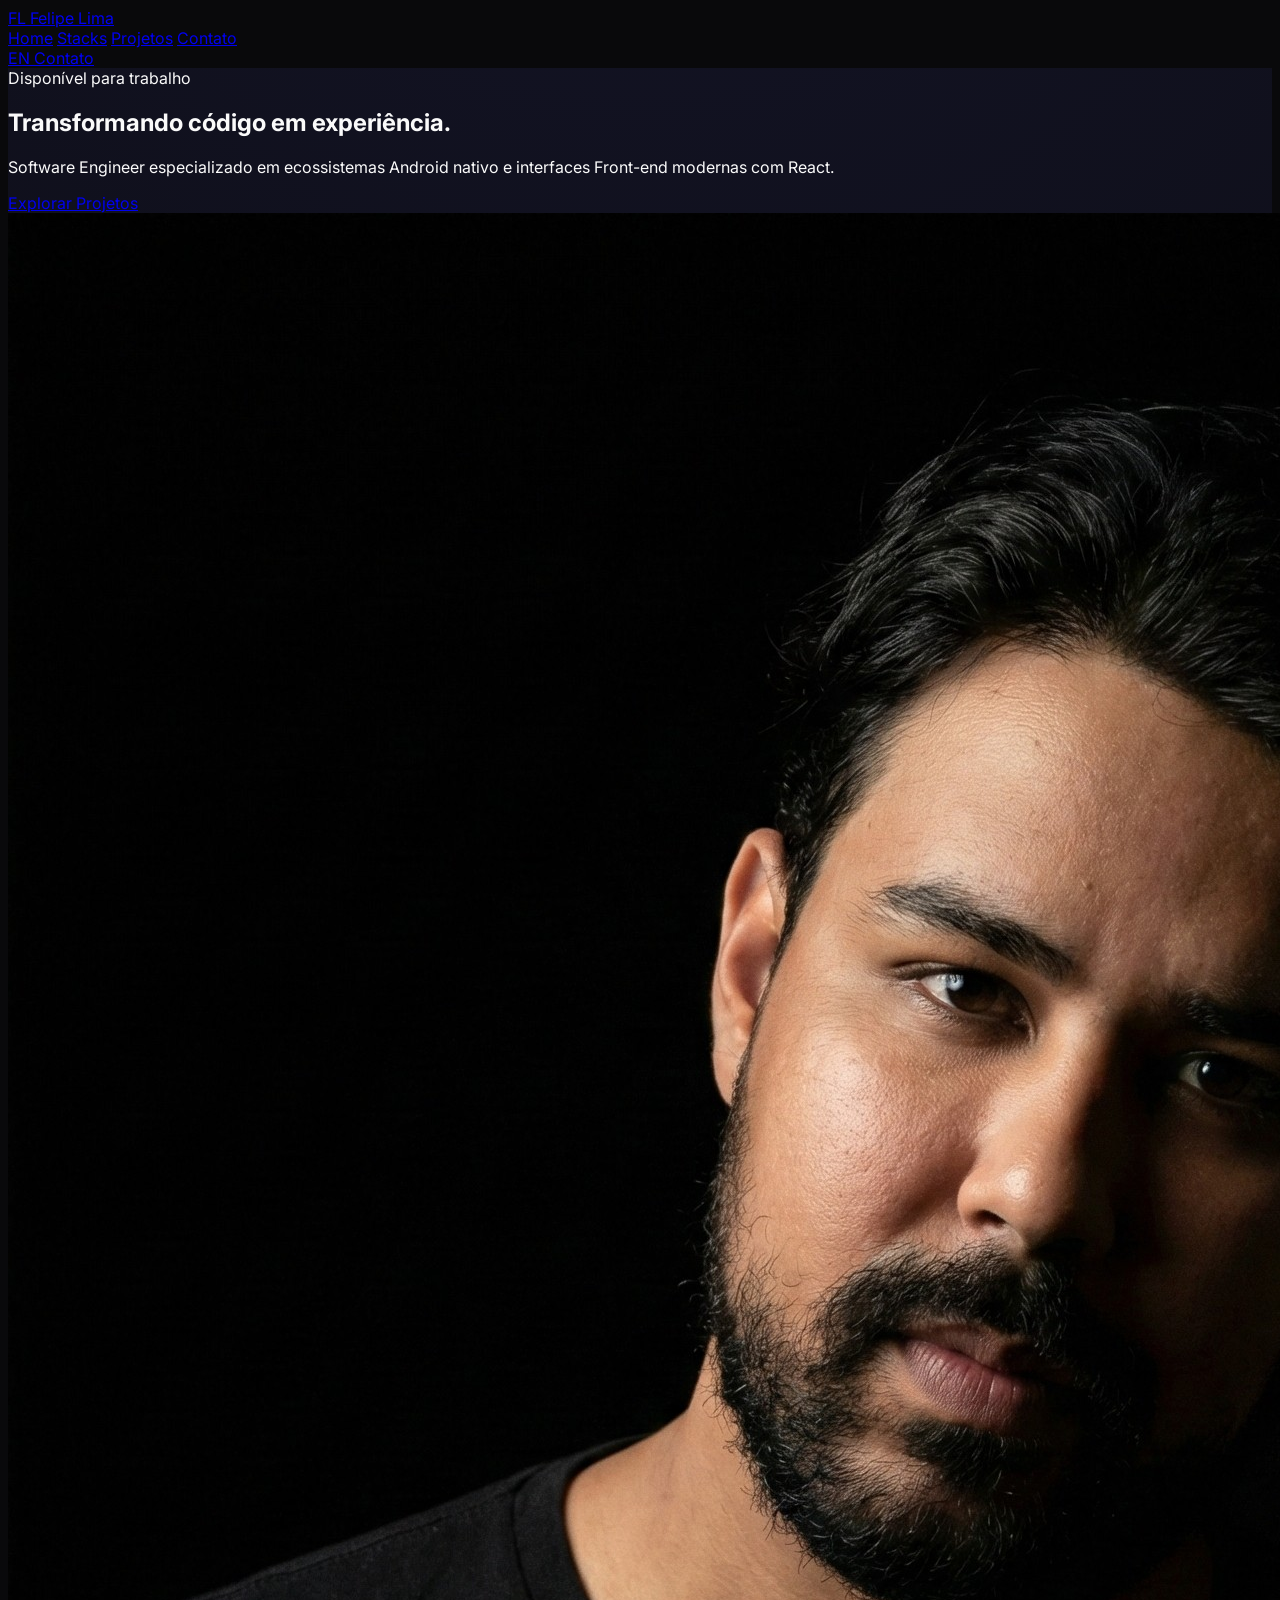
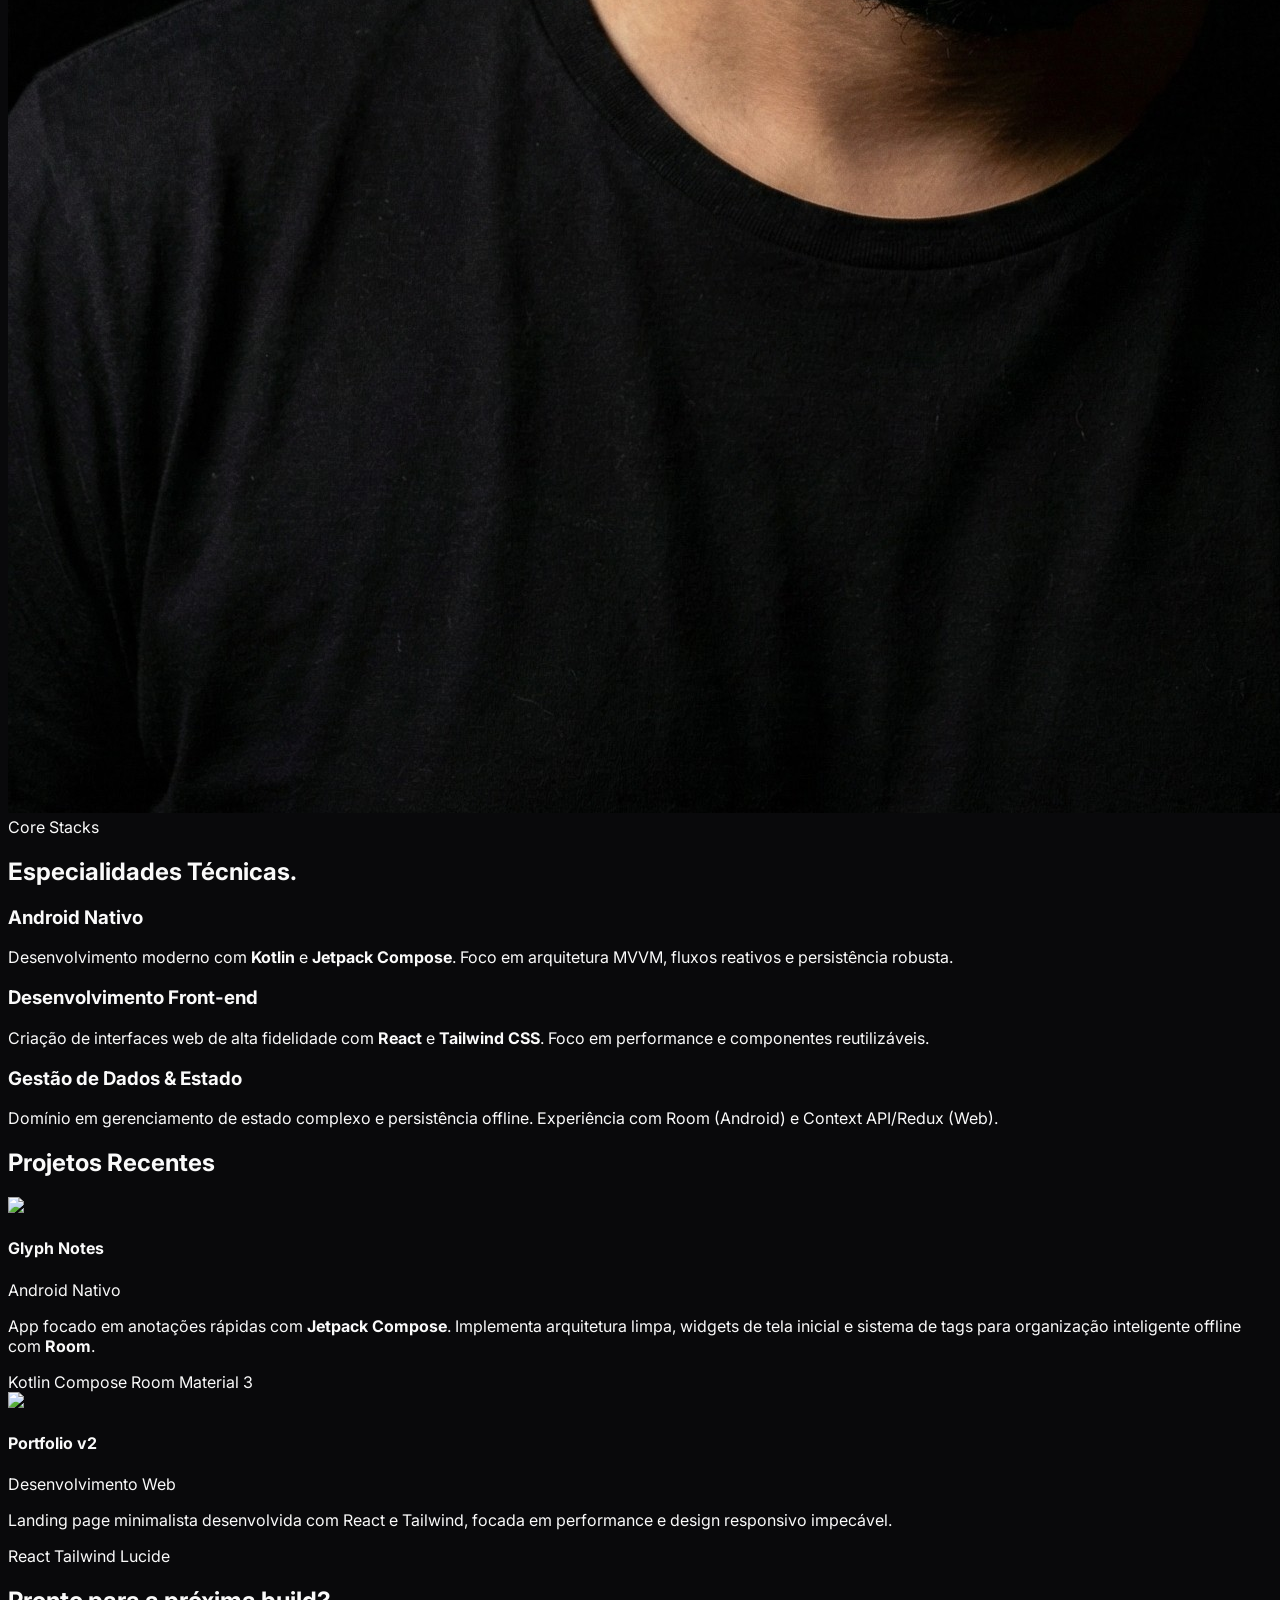
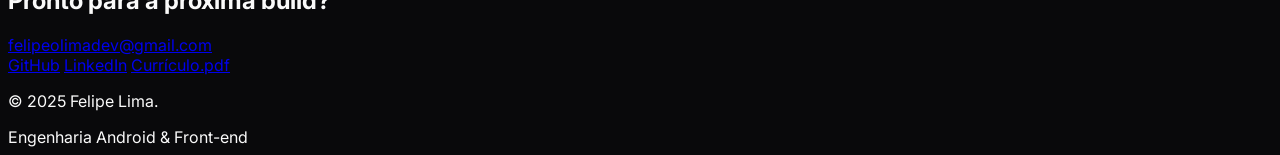
==== commit 917470dc: "Add files via upload" ====
--- a/index.html
+++ b/index.html
@@ -1,9 +1,9 @@
 <!DOCTYPE html>
-<html lang="en">
+<html lang="pt-BR">
 <head>
     <meta charset="UTF-8">
     <meta name="viewport" content="width=device-width, initial-scale=1.0">
-    <title>Felipe Lima | Android & Front-end Developer</title>
+    <title>Felipe Lima | Desenvolvedor Android & Front-end</title>
     <script src="https://cdn.tailwindcss.com"></script>
     <link href="https://fonts.googleapis.com/css2?family=Inter:wght@200;300;400;500;600&display=swap" rel="stylesheet">
     <script src="https://unpkg.com/lucide@latest"></script>
@@ -59,7 +59,7 @@
 </head>
 <body class="selection:bg-indigo-500/30 selection:text-indigo-200">
 
-    <!-- Header / Nav -->
+    <!-- Header / Navegação -->
     <nav class="fixed w-full z-50 bg-black/40 backdrop-blur-xl border-b border-white/5">
         <div class="max-w-6xl mx-auto px-6 h-16 flex items-center justify-between">
             <a href="#" class="text-lg font-medium tracking-widest uppercase flex items-center gap-2 group">
@@ -70,52 +70,52 @@
             <div class="hidden md:flex items-center gap-10 text-[10px] uppercase tracking-[0.2em] font-medium text-zinc-500">
                 <a href="#home" class="nav-link hover:text-white">Home</a>
                 <a href="#stacks" class="nav-link hover:text-white">Stacks</a>
-                <a href="#projects" class="nav-link hover:text-white">Projects</a>
-                <a href="#contact" class="nav-link hover:text-white">Contact</a>
+                <a href="#projects" class="nav-link hover:text-white">Projetos</a>
+                <a href="#contact" class="nav-link hover:text-white">Contato</a>
             </div>
 
             <div class="flex items-center gap-4">
-                <!-- Language Toggle Link -->
-                <a href="index-pt.html" class="flex items-center gap-2 text-[10px] uppercase tracking-widest text-zinc-500 hover:text-white transition-colors mr-2">
+                <!-- Link de Troca de Idioma -->
+                <a href="index-en.html" class="flex items-center gap-2 text-[10px] uppercase tracking-widest text-zinc-500 hover:text-white transition-colors mr-2">
                     <i data-lucide="languages" class="w-3.5 h-3.5"></i>
-                    <span>PT</span>
+                    <span>EN</span>
                 </a>
 
                 <a href="https://github.com/felipeolimadev/" target="_blank" class="text-zinc-500 hover:text-white transition-colors">
                     <i data-lucide="github" class="w-4 h-4"></i>
                 </a>
                 <a href="#contact" class="text-[10px] uppercase tracking-widest border border-white/20 px-5 py-2 hover:bg-white hover:text-black transition-all">
-                    Get in touch
+                    Contato
                 </a>
             </div>
         </div>
     </nav>
 
-    <!-- Hero Section -->
+    <!-- Seção Hero -->
     <section id="home" class="relative min-h-screen flex items-center pt-28 pb-20 px-6 soft-glow overflow-hidden">
         <div class="max-w-6xl mx-auto w-full grid grid-cols-1 md:grid-cols-2 gap-12 lg:gap-20 items-center">
             
-            <!-- Hero Text Content -->
+            <!-- Conteúdo de Texto Hero -->
             <div class="space-y-6 md:space-y-8 text-center md:text-left">
                 <div class="inline-flex items-center gap-3 px-3 py-1 rounded-full border border-indigo-500/20 bg-indigo-500/5 text-indigo-400 text-[10px] uppercase tracking-widest font-semibold">
                     <span class="relative flex h-2 w-2">
                       <span class="animate-ping absolute inline-flex h-full w-full rounded-full bg-indigo-400 opacity-75"></span>
                       <span class="relative inline-flex rounded-full h-2 w-2 bg-indigo-500"></span>
                     </span>
-                    Open to work
+                    Disponível para trabalho
                 </div>
                 
                 <h1 class="text-5xl sm:text-6xl lg:text-8xl font-light tracking-tighter leading-[1.1] md:leading-[0.9] text-balance">
-                    Transforming code into <span class="text-zinc-500 font-normal">experience.</span>
+                    Transformando código em <span class="text-zinc-500 font-normal">experiência.</span>
                 </h1>
                 
                 <p class="text-zinc-400 text-base md:text-lg max-w-md mx-auto md:mx-0 font-light leading-relaxed">
-                    Software Engineer specialized in native <span class="text-white">Android</span> ecosystems and modern <span class="text-white">Front-end</span> interfaces with React.
+                    Software Engineer especializado em ecossistemas <span class="text-white">Android</span> nativo e interfaces <span class="text-white">Front-end</span> modernas com React.
                 </p>
 
                 <div class="flex items-center justify-center md:justify-start gap-8 pt-4">
                     <a href="#projects" class="group flex items-center gap-3 text-sm font-medium tracking-wide">
-                        Explore Projects
+                        Explorar Projetos
                         <span class="w-10 h-10 rounded-full border border-white/10 flex items-center justify-center group-hover:bg-white group-hover:text-black transition-all">
                             <i data-lucide="chevron-right" class="w-4 h-4"></i>
                         </span>
@@ -123,7 +123,7 @@
                 </div>
             </div>
 
-            <!-- Hero Image Container -->
+            <!-- Container da Imagem Hero -->
             <div class="relative flex justify-center items-center px-4 md:px-0">
                 <div class="relative w-full max-w-[320px] md:max-w-none md:w-[90%] aspect-[4/5] bg-zinc-900 rounded-sm overflow-hidden border border-white/5 group shadow-2xl">
                     <img 
@@ -143,48 +143,48 @@
         </div>
     </section>
 
-    <!-- Stacks Section -->
+    <!-- Seção Stacks -->
     <section id="stacks" class="py-32 px-6 border-t border-white/5">
         <div class="max-w-6xl mx-auto">
             <div class="mb-20">
                 <span class="text-indigo-400 text-[10px] uppercase tracking-[0.3em] font-bold block mb-4">Core Stacks</span>
-                <h2 class="text-4xl font-light tracking-tight">Technical <span class="italic text-zinc-500">Specialties</span>.</h2>
+                <h2 class="text-4xl font-light tracking-tight">Especialidades <span class="italic text-zinc-500">Técnicas</span>.</h2>
             </div>
 
             <div class="grid grid-cols-1 md:grid-cols-3 gap-px bg-white/5 border border-white/5">
                 <!-- Stack Android -->
                 <div class="bg-[#09090b] p-10 lg:p-12 space-y-6 group hover:bg-zinc-900/50 transition-colors">
                     <i data-lucide="smartphone" class="w-6 h-6 text-zinc-500 group-hover:text-indigo-400 transition-colors"></i>
-                    <h3 class="text-xl font-medium tracking-tight">Android Native</h3>
-                    <p class="text-zinc-500 text-sm leading-relaxed">Modern development with <b>Kotlin</b> and <b>Jetpack Compose</b>. Focus on MVVM architecture, reactive flows, and robust persistence.</p>
+                    <h3 class="text-xl font-medium tracking-tight">Android Nativo</h3>
+                    <p class="text-zinc-500 text-sm leading-relaxed">Desenvolvimento moderno com <b>Kotlin</b> e <b>Jetpack Compose</b>. Foco em arquitetura MVVM, fluxos reativos e persistência robusta.</p>
                 </div>
                 
                 <!-- Stack Front-end -->
                 <div class="bg-[#09090b] p-10 lg:p-12 space-y-6 group hover:bg-zinc-900/50 transition-colors">
                     <i data-lucide="layers" class="w-6 h-6 text-zinc-500 group-hover:text-indigo-400 transition-colors"></i>
-                    <h3 class="text-xl font-medium tracking-tight">Front-end Development</h3>
-                    <p class="text-zinc-500 text-sm leading-relaxed">Crafting high-fidelity web interfaces with <b>React</b> and <b>Tailwind CSS</b>. Focus on performance and reusable components.</p>
+                    <h3 class="text-xl font-medium tracking-tight">Desenvolvimento Front-end</h3>
+                    <p class="text-zinc-500 text-sm leading-relaxed">Criação de interfaces web de alta fidelidade com <b>React</b> e <b>Tailwind CSS</b>. Foco em performance e componentes reutilizáveis.</p>
                 </div>
 
                 <!-- Stack Data -->
                 <div class="bg-[#09090b] p-10 lg:p-12 space-y-6 group hover:bg-zinc-900/50 transition-colors">
                     <i data-lucide="database" class="w-6 h-6 text-zinc-500 group-hover:text-indigo-400 transition-colors"></i>
-                    <h3 class="text-xl font-medium tracking-tight">Data & State Management</h3>
-                    <p class="text-zinc-500 text-sm leading-relaxed">Mastery in complex state management and offline persistence. Experience with Room (Android) and Context API/Redux (Web).</p>
-                </div>
-            </div>
-        </div>
-    </section>
-
-    <!-- Projects Section -->
+                    <h3 class="text-xl font-medium tracking-tight">Gestão de Dados & Estado</h3>
+                    <p class="text-zinc-500 text-sm leading-relaxed">Domínio em gerenciamento de estado complexo e persistência offline. Experiência com Room (Android) e Context API/Redux (Web).</p>
+                </div>
+            </div>
+        </div>
+    </section>
+
+    <!-- Seção Projetos -->
     <section id="projects" class="py-32 px-6">
         <div class="max-w-6xl mx-auto">
             <div class="flex justify-between items-end mb-16">
-                <h2 class="text-5xl font-light tracking-tighter">Recent <span class="text-zinc-600">Projects</span></h2>
+                <h2 class="text-5xl font-light tracking-tighter">Projetos <span class="text-zinc-600">Recentes</span></h2>
             </div>
 
             <div class="grid grid-cols-1 md:grid-cols-2 gap-16">
-                <!-- Glyph Notes Project -->
+                <!-- Projeto Glyph Notes -->
                 <div class="group cursor-pointer">
                     <div class="relative aspect-[16/10] bg-zinc-900 overflow-hidden mb-6 border border-white/5">
                         <div class="absolute inset-0 bg-gradient-to-br from-indigo-500/20 to-transparent opacity-0 group-hover:opacity-100 transition-opacity"></div>
@@ -193,10 +193,10 @@
                     <div class="space-y-2">
                         <div class="flex justify-between items-center">
                             <h4 class="text-xl font-medium tracking-tight">Glyph Notes</h4>
-                            <span class="text-[10px] text-zinc-600 border border-zinc-800 px-2 py-1 uppercase">Android Native</span>
+                            <span class="text-[10px] text-zinc-600 border border-zinc-800 px-2 py-1 uppercase">Android Nativo</span>
                         </div>
                         <p class="text-zinc-500 text-sm font-light leading-relaxed">
-                            App focused on quick note-taking with <b>Jetpack Compose</b>. Implements clean architecture, home screen widgets, and an intelligent tag system for smart offline organization with <b>Room</b>.
+                            App focado em anotações rápidas com <b>Jetpack Compose</b>. Implementa arquitetura limpa, widgets de tela inicial e sistema de tags para organização inteligente offline com <b>Room</b>.
                         </p>
                         <div class="flex gap-4 pt-2">
                             <span class="text-[10px] text-indigo-400 font-mono">Kotlin</span>
@@ -207,7 +207,7 @@
                     </div>
                 </div>
 
-                <!-- Outro Projeto (Exemplo) -->
+                <!-- Outro Projeto -->
                 <div class="group cursor-pointer">
                     <div class="relative aspect-[16/10] bg-zinc-900 overflow-hidden mb-6 border border-white/5">
                         <div class="absolute inset-0 bg-gradient-to-br from-indigo-500/20 to-transparent opacity-0 group-hover:opacity-100 transition-opacity"></div>
@@ -216,9 +216,9 @@
                     <div class="space-y-2">
                         <div class="flex justify-between items-center">
                             <h4 class="text-xl font-medium tracking-tight">Portfolio v2</h4>
-                            <span class="text-[10px] text-zinc-600 border border-zinc-800 px-2 py-1 uppercase">Web Development</span>
-                        </div>
-                        <p class="text-zinc-500 text-sm font-light">Minimalist landing page developed with React and Tailwind, focused on performance and impeccable responsive design.</p>
+                            <span class="text-[10px] text-zinc-600 border border-zinc-800 px-2 py-1 uppercase">Desenvolvimento Web</span>
+                        </div>
+                        <p class="text-zinc-500 text-sm font-light">Landing page minimalista desenvolvida com React e Tailwind, focada em performance e design responsivo impecável.</p>
                         <div class="flex gap-4 pt-2">
                             <span class="text-[10px] text-indigo-400 font-mono">React</span>
                             <span class="text-[10px] text-indigo-400 font-mono">Tailwind</span>
@@ -230,10 +230,10 @@
         </div>
     </section>
 
-    <!-- Contact Section -->
+    <!-- Seção de Contato -->
     <section id="contact" class="py-32 px-6 border-t border-white/5 bg-zinc-950/50">
         <div class="max-w-3xl mx-auto text-center space-y-12">
-            <h2 class="text-5xl md:text-7xl font-light tracking-tighter">Ready for the next <span class="italic text-zinc-400 underline decoration-indigo-500/30 underline-offset-8">build</span>?</h2>
+            <h2 class="text-5xl md:text-7xl font-light tracking-tighter">Pronto para a próxima <span class="italic text-zinc-400 underline decoration-indigo-500/30 underline-offset-8">build</span>?</h2>
             
             <div class="pt-8">
                 <a href="mailto:felipeolimadev@gmail.com" class="text-xl sm:text-2xl md:text-4xl font-light hover:text-indigo-400 transition-colors border-b border-white/10 pb-2 break-all">
@@ -244,17 +244,17 @@
             <div class="flex flex-wrap justify-center gap-8 md:gap-12 text-zinc-500 text-[10px] uppercase tracking-[0.4em] font-bold">
                 <a href="https://github.com/felipeolimadev" class="hover:text-white transition-colors">GitHub</a>
                 <a href="https://www.linkedin.com/in/felipe-l-909464297/" class="hover:text-white transition-colors">LinkedIn</a>
-                <a href="#" class="hover:text-white transition-colors">Resume.pdf</a>
-            </div>
-        </div>
-    </section>
-
-    <!-- Footer -->
+                <a href="#" class="hover:text-white transition-colors">Currículo.pdf</a>
+            </div>
+        </div>
+    </section>
+
+    <!-- Rodapé -->
     <footer class="py-12 px-6 border-t border-white/5">
         <div class="max-w-6xl mx-auto flex flex-col sm:flex-row justify-between items-center gap-6 text-zinc-600 text-[9px] uppercase tracking-widest font-medium">
             <p>&copy; 2025 Felipe Lima.</p>
             <div class="flex gap-8">
-                <span>Android & Front-end Engineering</span>
+                <span>Engenharia Android & Front-end</span>
                 <span id="current-time"></span>
             </div>
         </div>
@@ -263,17 +263,17 @@
     <script>
         lucide.createIcons();
 
-        // Update time
+        // Atualizar hora
         function updateTime() {
             const now = new Date();
             const timeEl = document.getElementById('current-time');
             if (timeEl) {
-                // Formatting time for international use
-                timeEl.innerText = now.toLocaleTimeString('en-US', { hour: '2-digit', minute: '2-digit', second: '2-digit', hour12: false });
+                // Formatação para português do Brasil
+                timeEl.innerText = now.toLocaleTimeString('pt-BR', { hour: '2-digit', minute: '2-digit', second: '2-digit', hour12: false });
             }
         }
         setInterval(updateTime, 1000);
         updateTime();
     </script>
 </body>
-</html>
+</html>
